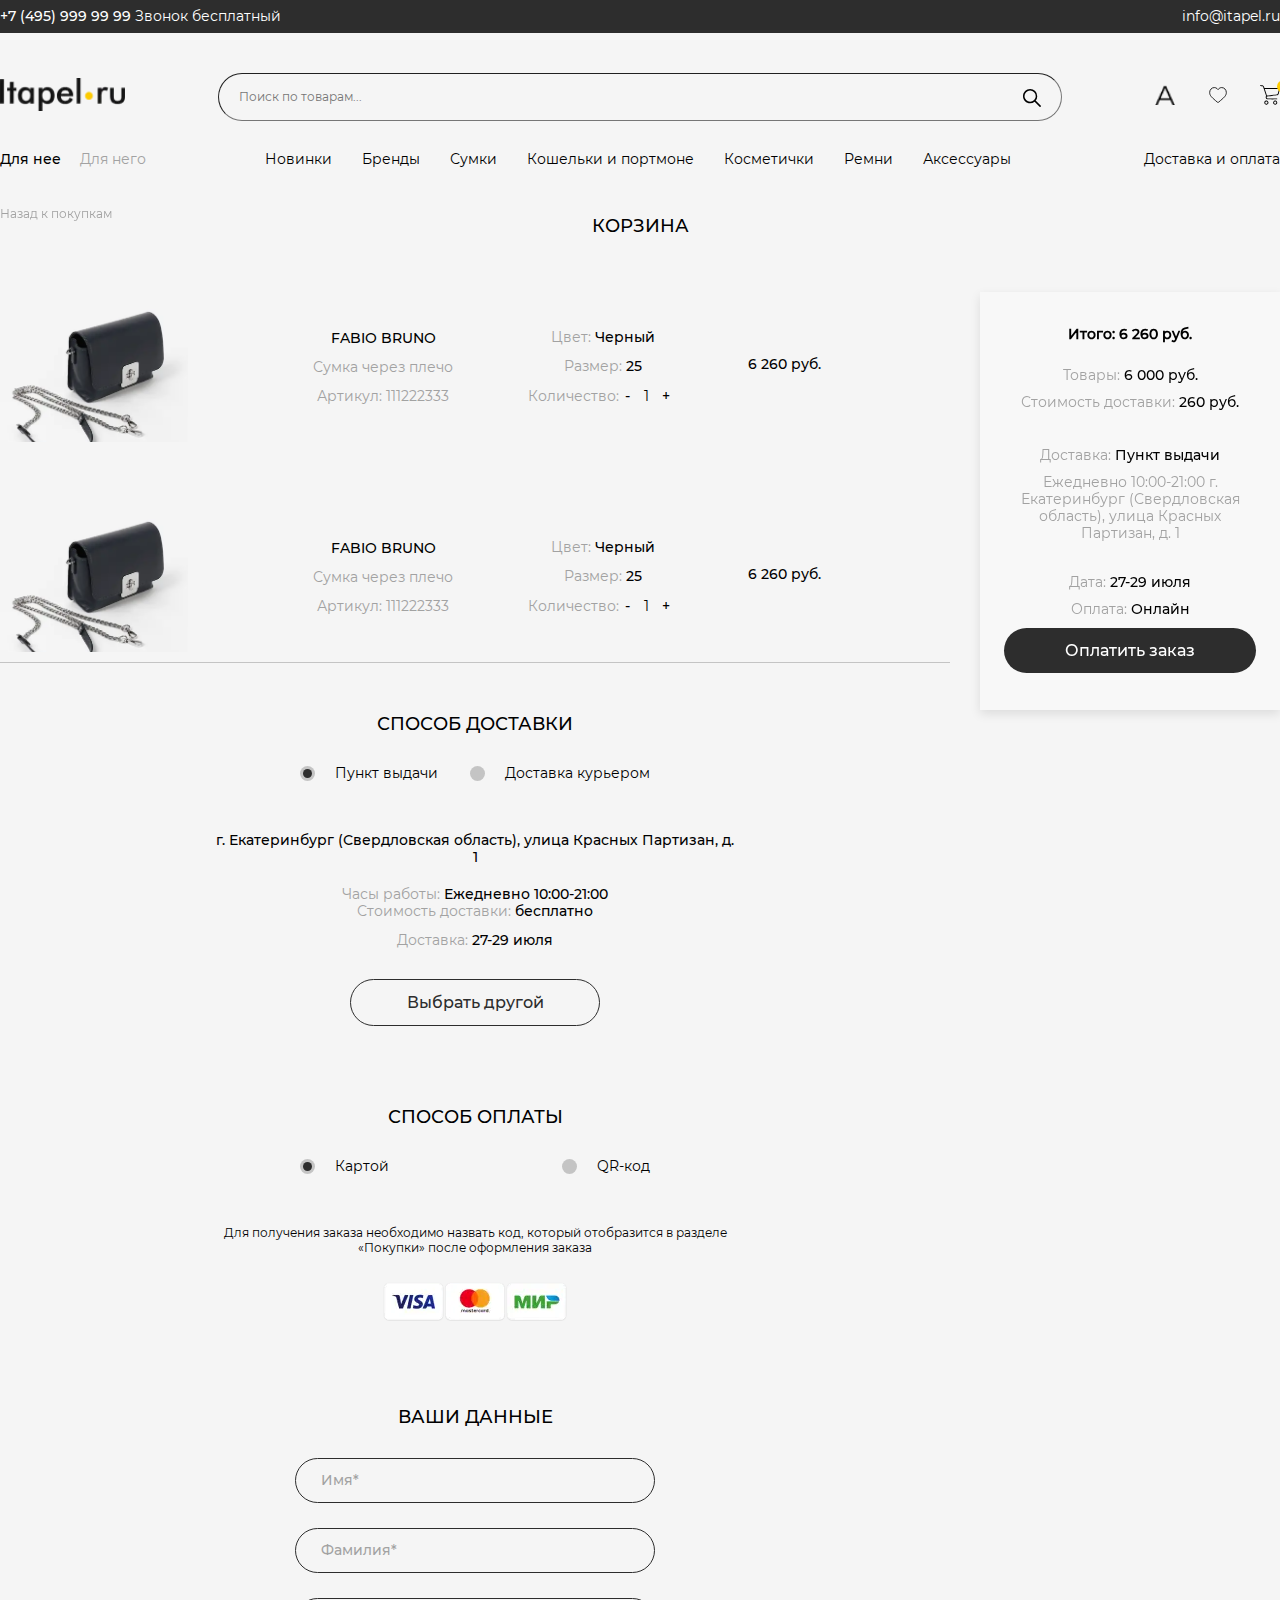
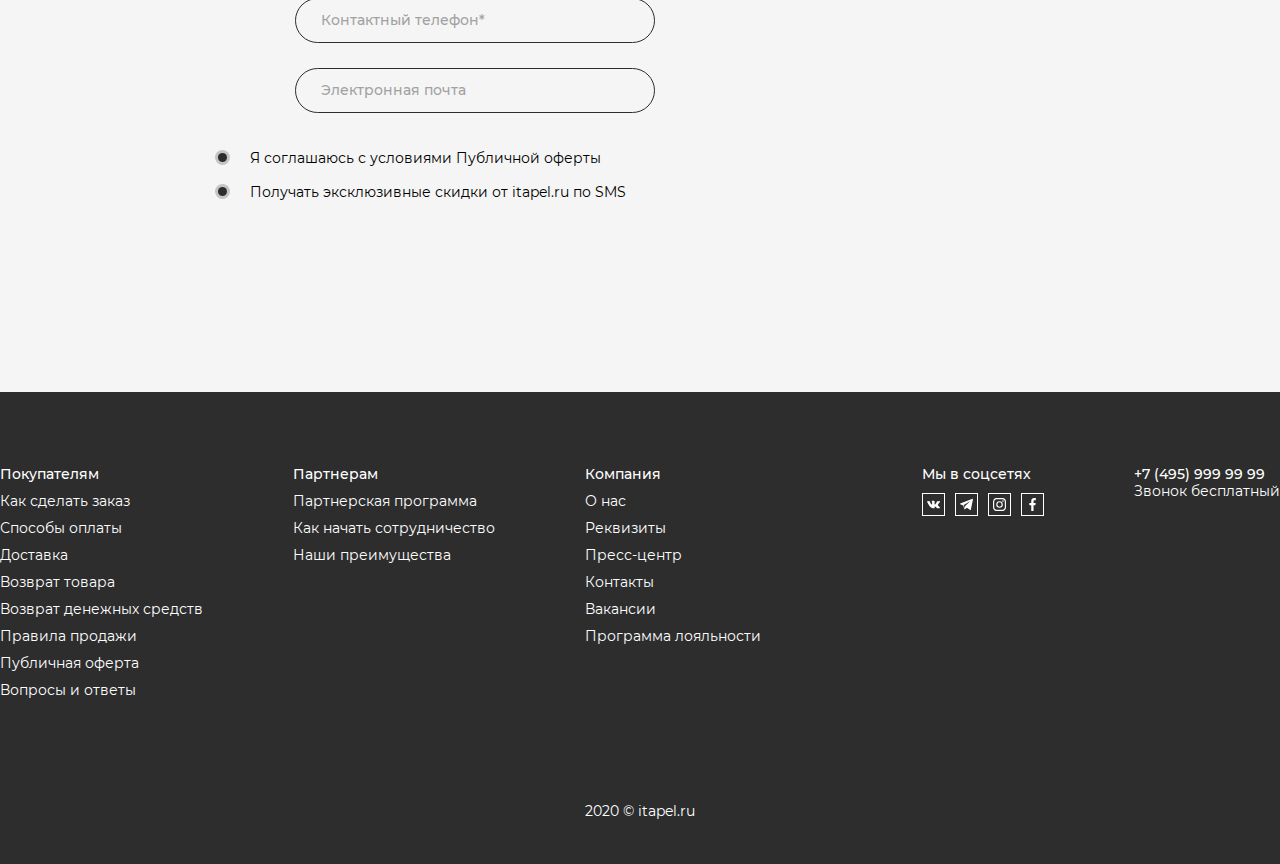
==== basket.html @ 83b8f24d "Updates" ====
<!DOCTYPE html><html lang="ru"><head>  <meta charset="UTF-8">  <meta name="viewport" content="width=device-width,initial-scale=1,viewport-fit=cover">  <title>Корзина -  Itapel</title>  <link rel="apple-touch-icon" sizes="57x57" href="img/favicons/apple-touch-icon-57x57.png" data-mce-href="/apple-touch-icon-57x57.png"><link rel="apple-touch-icon" sizes="60x60" href="img/favicons/apple-touch-icon-60x60.png" data-mce-href="/apple-touch-icon-60x60.png"><link rel="apple-touch-icon" sizes="72x72" href="img/favicons/apple-touch-icon-72x72.png" data-mce-href="/apple-touch-icon-72x72.png"><link rel="apple-touch-icon" sizes="76x76" href="img/favicons/apple-touch-icon-76x76.png" data-mce-href="/apple-touch-icon-76x76.png"><link rel="apple-touch-icon" sizes="114x114" href="img/favicons/apple-touch-icon-114x114.png" data-mce-href="/apple-touch-icon-114x114.png"><link rel="apple-touch-icon" sizes="120x120" href="img/favicons/apple-touch-icon-120x120.png" data-mce-href="/apple-touch-icon-120x120.png"><link rel="apple-touch-icon" sizes="144x144" href="img/favicons/apple-touch-icon-144x144.png" data-mce-href="/apple-touch-icon-144x144.png"><link rel="apple-touch-icon" sizes="152x152" href="img/favicons/apple-touch-icon-152x152.png" data-mce-href="/apple-touch-icon-152x152.png"><link rel="apple-touch-icon" sizes="180x180" href="img/favicons/apple-touch-icon-180x180.png" data-mce-href="/apple-touch-icon-180x180.png"><link rel="icon" type="image/png" href="img/favicons/favicon-32x32.png" sizes="32x32" data-mce-href="/favicon-32x32.png"><link rel="icon" type="image/png" href="img/favicons/android-chrome-192x192.png" sizes="192x192" data-mce-href="/android-chrome-192x192.png"><link rel="icon" type="image/png" href="img/favicons/favicon-96x96.png" sizes="96x96" data-mce-href="/favicon-96x96.png"><link rel="icon" type="image/png" href="img/favicons/favicon-16x16.png" sizes="16x16" data-mce-href="/favicon-16x16.png"><meta name="msapplication-TileColor" content="#da532c"><meta name="msapplication-TileImage" content="img/favicons//mstile-144x144.png"><meta name="theme-color" content="#ffffff">  <script src="js/vendor.js" defer></script>  <script src="js/general.js" defer></script>  <link rel="stylesheet" href="css/main.css"></head><body class="page">  <header class="header fixed-search">  <div class="header__top-row">    <a href="tel:+7 495 615-86-55" class="header__phone"><span>+7 (495) 999 99 99</span> Звонок бесплатный</a>    <a href="" class="header__mail">info@itapel.ru</a>  </div>  <section class="header__main">    <div class="header__sections">      <a class="header__link" href="index.html">        <picture><source srcset="img/itapel__logo.webp" type="image/webp"><img src="img/itapel__logo.png" alt="" class="header__logo"></picture>      </a>      <div class="header__search-wrap">        <a href="#" class="header__hamb" data-turbolinks="false">          <svg width="17" height="12">          <use xlink:href="img/sprites/sprite.svg#hamb"></use>          </svg>        </a>        <form action="" class="header__form">          <input class="fixed-search-input header__search-input" type="search" name="search" placeholder="Поиск по товарам...">          <button type="submit" class="header__search-button"><span>Отправить</span>            <svg width="13" height="13">              <use xlink:href="img/sprites/sprite.svg#icon__search"></use>            </svg>          </button>        </form>      </div >      <section class="user">  <ul class="user__list user__list--logged list-style">    <li class="user__point user__point--enter">      <a href="#" class="user__link user__link--enter get-popup" data-popup="enter" data-turbolinks="false"><span>Вход</span>        <svg width="14" height="14">          <use xlink:href="img/sprites/sprite.svg#icon__logged"></use>        </svg>      </a>      <ul class="user__info list-style">        <li>          <a href="">Личные данные</a>        </li>        <li>          <a href="">Мои заказы</a>        </li>        <li>          <a href="">Мои скидки</a>        </li>        <li>          <a href="">Уведомления</a>          <button class="user__notification" type="button" style="pointer-events: none;"></button>        </li>        <li>          <form action="" class="user__exit">            <a href="" class="user__exit-link">Выйти</a>          </form>        </li>      </ul>    </li>    <li class="user__point">      <a href="#" class="user__link user__link--fav" data-turbolinks="false"><span>Избранное</span>        <svg width="16" height="16">          <use xlink:href="img/sprites/sprite.svg#icon__heart"></use>        </svg>    </a>    </li>    <li class="user__point user__point--basket">      <button class="user__basket-notification" type="button" style="pointer-events: none;"><span>3</span></button>      <a href="" class="user__link user__link--basket"><span>Корзина</span>        <svg width="14" height="14">          <use xlink:href="img/sprites/sprite.svg#icon__basket"></use>        </svg>      </a>      <div class="user__basket">        <ul class="user__basket-menu">          <li class="user__basket-item">            <div class="user__basket-img" style="background: no-repeat center url('img/basket__preview-img.png');"></div>            <ul>              <li class="user__product-brand">Fabio bruno</li>              <li class="user__product-title">Сумка через плечо</li>              <li class="user__product-price">6 260 руб.</li>            </ul>          </li>          <li class="user__basket-item">            <div class="user__basket-img" style="background: no-repeat center url('img/basket__preview-img.png');"></div>            <ul>              <li class="user__product-brand">Fabio bruno</li>              <li class="user__product-title">Сумка через плечо</li>              <li class="user__product-price">6 260 руб.</li>            </ul>          </li>          <li class="user__basket-item">            <div class="user__basket-img" style="background: no-repeat center url('img/basket__preview-img.png');"></div>            <ul>              <li class="user__product-brand">Fabio bruno</li>              <li class="user__product-title">Сумка через плечо</li>              <li class="user__product-price">6 260 руб.</li>            </ul>          </li>        </ul>        <p class="user__basket-price"><span>Итого: </span>6 260 руб.</p>        <a class="button" href="">Перейти в корзину</a>      </div>    </li>  </ul></section>    </div>    <div class="header__sections header__sections--menu">      <nav class="navigation">    <div class="navigation__gender">        <label><input type="radio" name="gender" checked><span>Для нее</span></label>        <label><input type="radio" name="gender"><span>Для него</span></label>    </div>    <div class="menu-main">    <ul class="menu-main__list list-style">        <li class="menu-main__item" data-dropdown>            <a class="menu-main__link" href="" data-dropdown-trigger>Новинки</a>            <div class="dropdown__list hidden submenu" data-dropdown-list>  <div class="submenu__wrapper">    <ul class="submenu__list list-style">        <li class="submenu__column" data-dropdown data-dropdown-trigger>            <p class="submenu__column-title">Категории</p>            <ul class="submenu__inner-list list-style dropdown__list hidden" data-dropdown-list>                <li>                    <a class="submenu__link" href="">Новинки</a>                    <div class="submenu__recommend">                      <picture><source srcset="img/fabio_bruno.webp" type="image/webp"><img class="submenu__img" src="img/fabio_bruno.png" alt="" width="437" height="305"></picture>                      <p class="submenu__reccomend-text">Рекомендуем</p>                      <p class="submenu__reccomend-title">Сумка через плечо Fabio Bruno</p>                    </div>                </li>                <li>                    <a class="submenu__link" href="">Эксклюзивы</a>                    <div class="submenu__recommend">                      <picture><source srcset="img/fabio_bruno.webp" type="image/webp"><img class="submenu__img" src="img/fabio_bruno.png" alt="" width="437" height="305"></picture>                      <p class="submenu__reccomend-text">Рекомендуем</p>                      <p class="submenu__reccomend-title">Сумка через плечо Fabio Bruno1</p>                    </div>                </li>                <li>                    <a class="submenu__link" href="">Деловые сумки</a>                    <div class="submenu__recommend">                      <picture><source srcset="img/fabio_bruno.webp" type="image/webp"><img class="submenu__img" src="img/fabio_bruno.png" alt="" width="437" height="305"></picture>                      <p class="submenu__reccomend-text">Рекомендуем</p>                      <p class="submenu__reccomend-title">Сумка через плечо Fabio Bruno2</p>                    </div>                </li>                <li>                    <a class="submenu__link" href="">Дизайнерские сумки</a>                    <div class="submenu__recommend">                      <picture><source srcset="img/fabio_bruno.webp" type="image/webp"><img class="submenu__img" src="img/fabio_bruno.png" alt="" width="437" height="305"></picture>                      <p class="submenu__reccomend-text">Рекомендуем</p>                      <p class="submenu__reccomend-title">Сумка через плечо Fabio Bruno3</p>                    </div>                </li>                <li>                    <a class="submenu__link" href="">Дорожные сумки</a>                    <div class="submenu__recommend">                      <picture><source srcset="img/fabio_bruno.webp" type="image/webp"><img class="submenu__img" src="img/fabio_bruno.png" alt="" width="437" height="305"></picture>                      <p class="submenu__reccomend-text">Рекомендуем</p>                      <p class="submenu__reccomend-title">Сумка через плечо Fabio Bruno4</p>                    </div>                </li>                <li>                    <a class="submenu__link" href="">Классичекие сумки</a>                    <div class="submenu__recommend">                      <picture><source srcset="img/fabio_bruno.webp" type="image/webp"><img class="submenu__img" src="img/fabio_bruno.png" alt="" width="437" height="305"></picture>                      <p class="submenu__reccomend-text">Рекомендуем</p>                      <p class="submenu__reccomend-title">Сумка через плечо Fabio Bruno</p>                    </div>                </li>                <li>                    <a class="submenu__link" href="">Клатчи</a>                    <div class="submenu__recommend">                      <picture><source srcset="img/fabio_bruno.webp" type="image/webp"><img class="submenu__img" src="img/fabio_bruno.png" alt="" width="437" height="305"></picture>                      <p class="submenu__reccomend-text">Рекомендуем</p>                      <p class="submenu__reccomend-title">Сумка через плечо Fabio Bruno5</p>                    </div>                </li>                <li>                    <a class="submenu__link" href="">Рюкзаки</a>                    <div class="submenu__recommend">                      <picture><source srcset="img/fabio_bruno.webp" type="image/webp"><img class="submenu__img" src="img/fabio_bruno.png" alt="" width="437" height="305"></picture>                      <p class="submenu__reccomend-text">Рекомендуем</p>                      <p class="submenu__reccomend-title">Сумка через плечо Fabio Bruno</p>                    </div>                </li>                <li>                    <a class="submenu__link" href="">Сумки на пояс</a>                    <div class="submenu__recommend">                      <picture><source srcset="img/fabio_bruno.webp" type="image/webp"><img class="submenu__img" src="img/fabio_bruno.png" alt="" width="437" height="305"></picture>                      <p class="submenu__reccomend-text">Рекомендуем</p>                      <p class="submenu__reccomend-title">Сумка через плечо Fabio Bruno7</p>                    </div>                </li>                <li>                    <a class="submenu__link" href="">Сумки с принтом</a>                    <div class="submenu__recommend">                      <picture><source srcset="img/fabio_bruno.webp" type="image/webp"><img class="submenu__img" src="img/fabio_bruno.png" alt="" width="437" height="305"></picture>                      <p class="submenu__reccomend-text">Рекомендуем</p>                      <p class="submenu__reccomend-title">Сумка через плечо Fabio Bruno</p>                    </div>                </li>                <li>                    <a class="submenu__link" href="">Сумки через плечо</a>                    <div class="submenu__recommend">                      <picture><source srcset="img/fabio_bruno.webp" type="image/webp"><img class="submenu__img" src="img/fabio_bruno.png" alt="" width="437" height="305"></picture>                      <p class="submenu__reccomend-text">Рекомендуем</p>                      <p class="submenu__reccomend-title">Сумка через плечо Fabio Bruno</p>                    </div>                </li>                <li>                    <a class="submenu__link" href="">Экосумки</a>                    <div class="submenu__recommend">                      <picture><source srcset="img/fabio_bruno.webp" type="image/webp"><img class="submenu__img" src="img/fabio_bruno.png" alt="" width="437" height="305"></picture>                      <p class="submenu__reccomend-text">Рекомендуем</p>                      <p class="submenu__reccomend-title">Сумка через плечо Fabio Bruno</p>                    </div>                </li>            </ul>        </li>        <li class="submenu__column" data-dropdown data-dropdown-trigger>            <p class="submenu__column-title">Топ-бренды</p>            <ul class="submenu__inner-list list-style dropdown__list hidden" data-dropdown-list>                <li>                    <a class="submenu__link" href="">La Martina</a>                    <div class="submenu__recommend">                      <picture><source srcset="img/fabio_bruno.webp" type="image/webp"><img class="submenu__img" src="img/fabio_bruno.png" alt="" width="437" height="305"></picture>                      <p class="submenu__reccomend-text">Рекомендуем</p>                      <p class="submenu__reccomend-title">Сумка через плечо Fabio Bruno</p>                    </div>                </li>                <li>                    <a class="submenu__link" href="">Cromia</a>                    <div class="submenu__recommend">                      <picture><source srcset="img/fabio_bruno.webp" type="image/webp"><img class="submenu__img" src="img/fabio_bruno.png" alt="" width="437" height="305"></picture>                      <p class="submenu__reccomend-text">Рекомендуем</p>                      <p class="submenu__reccomend-title">Сумка через плечо Fabio Bruno</p>                    </div>                </li>                <li>                    <a class="submenu__link" href="">Ermanno Ermanno Scervino</a>                    <div class="submenu__recommend">                      <picture><source srcset="img/fabio_bruno.webp" type="image/webp"><img class="submenu__img" src="img/fabio_bruno.png" alt="" width="437" height="305"></picture>                      <p class="submenu__reccomend-text">Рекомендуем</p>                      <p class="submenu__reccomend-title">Сумка через плечо Fabio Bruno</p>                    </div>                </li>                <li>                    <a class="submenu__link" href="">Coccinnelle</a>                    <div class="submenu__recommend">                      <picture><source srcset="img/fabio_bruno.webp" type="image/webp"><img class="submenu__img" src="img/fabio_bruno.png" alt="" width="437" height="305"></picture>                      <p class="submenu__reccomend-text">Рекомендуем</p>                      <p class="submenu__reccomend-title">Сумка через плечо Fabio Bruno</p>                    </div>                </li>                <li>                    <a class="submenu__link" href="">Furla</a>                    <div class="submenu__recommend">                      <picture><source srcset="img/fabio_bruno.webp" type="image/webp"><img class="submenu__img" src="img/fabio_bruno.png" alt="" width="437" height="305"></picture>                      <p class="submenu__reccomend-text">Рекомендуем</p>                      <p class="submenu__reccomend-title">Сумка через плечо Fabio Bruno</p>                    </div>                </li>                <li>                    <a class="submenu__link" href="">DKNY</a>                    <div class="submenu__recommend">                      <picture><source srcset="img/fabio_bruno.webp" type="image/webp"><img class="submenu__img" src="img/fabio_bruno.png" alt="" width="437" height="305"></picture>                      <p class="submenu__reccomend-text">Рекомендуем</p>                      <p class="submenu__reccomend-title">Сумка через плечо Fabio Bruno</p>                    </div>                </li>                <li>                    <a class="submenu__link" href="">Marc Jacobs</a>                    <div class="submenu__recommend">                      <picture><source srcset="img/fabio_bruno.webp" type="image/webp"><img class="submenu__img" src="img/fabio_bruno.png" alt="" width="437" height="305"></picture>                      <p class="submenu__reccomend-text">Рекомендуем</p>                      <p class="submenu__reccomend-title">Сумка через плечо Fabio Bruno</p>                    </div>                </li>                <li>                    <a class="submenu__link" href="">Patrizia Pepe</a>                    <div class="submenu__recommend">                      <picture><source srcset="img/fabio_bruno.webp" type="image/webp"><img class="submenu__img" src="img/fabio_bruno.png" alt="" width="437" height="305"></picture>                      <p class="submenu__reccomend-text">Рекомендуем</p>                      <p class="submenu__reccomend-title">Сумка через плечо Fabio Bruno</p>                    </div>                </li>                <li>                    <a class="submenu__link" href="">Kellen</a>                    <div class="submenu__recommend">                      <picture><source srcset="img/fabio_bruno.webp" type="image/webp"><img class="submenu__img" src="img/fabio_bruno.png" alt="" width="437" height="305"></picture>                      <p class="submenu__reccomend-text">Рекомендуем</p>                      <p class="submenu__reccomend-title">Сумка через плечо Fabio Bruno</p>                    </div>                </li>                <li>                    <a class="submenu__link" href="">Alessandro Beato</a>                    <div class="submenu__recommend">                      <picture><source srcset="img/fabio_bruno.webp" type="image/webp"><img class="submenu__img" src="img/fabio_bruno.png" alt="" width="437" height="305"></picture>                      <p class="submenu__reccomend-text">Рекомендуем</p>                      <p class="submenu__reccomend-title">Сумка через плечо Fabio Bruno</p>                    </div>                </li>            </ul>        </li>        <li class="submenu__column" data-dropdown data-dropdown-trigger>          <p class="submenu__column-title">Популярные товары</p>          <ul class="submenu__inner-list submenu__inner-list--popular list-style dropdown__list hidden" data-dropdown-list>              <li>                  <a class="submenu__link" href="">Сумка через плечо Fabio Bruno</a>                  <div class="submenu__recommend">                      <picture><source srcset="img/fabio_bruno.webp" type="image/webp"><img class="submenu__img" src="img/fabio_bruno.png" alt="" width="437" height="305"></picture>                      <p class="submenu__reccomend-text">Рекомендуем</p>                      <p class="submenu__reccomend-title">Сумка через плечо Fabio Bruno</p>                    </div>              </li>              <li>                  <a class="submenu__link" href="">Клатч Folle</a>                  <div class="submenu__recommend">                      <picture><source srcset="img/fabio_bruno.webp" type="image/webp"><img class="submenu__img" src="img/fabio_bruno.png" alt="" width="437" height="305"></picture>                      <p class="submenu__reccomend-text">Рекомендуем</p>                      <p class="submenu__reccomend-title">Сумка через плечо Fabio Bruno</p>                    </div>              </li>              <li>                  <a class="submenu__link" href="">Сумка через плечо La Martina</a>                  <div class="submenu__recommend">                      <picture><source srcset="img/fabio_bruno.webp" type="image/webp"><img class="submenu__img" src="img/fabio_bruno.png" alt="" width="437" height="305"></picture>                      <p class="submenu__reccomend-text">Рекомендуем</p>                      <p class="submenu__reccomend-title">Сумка через плечо Fabio Bruno</p>                    </div>              </li>              <li>                  <a class="submenu__link" href="">Рюкзак David Jones</a>                  <div class="submenu__recommend">                      <picture><source srcset="img/fabio_bruno.webp" type="image/webp"><img class="submenu__img" src="img/fabio_bruno.png" alt="" width="437" height="305"></picture>                      <p class="submenu__reccomend-text">Рекомендуем</p>                      <p class="submenu__reccomend-title">Сумка через плечо Fabio Bruno</p>                    </div>              </li>              <li>                  <a class="submenu__link" href="">Сумка через плечо Tony Bellucci</a>                  <div class="submenu__recommend">                      <picture><source srcset="img/fabio_bruno.webp" type="image/webp"><img class="submenu__img" src="img/fabio_bruno.png" alt="" width="437" height="305"></picture>                      <p class="submenu__reccomend-text">Рекомендуем</p>                      <p class="submenu__reccomend-title">Сумка через плечо Fabio Bruno</p>                    </div>              </li>          </ul>      </li>    </ul>    <div class="submenu__image"></div>  </div></div>            <div class="submenu__overlay"></div>        </li>        <li class="menu-main__item" data-dropdown>            <a class="menu-main__link" href="" data-dropdown-trigger>Бренды</a>            <div class="dropdown__list hidden submenu" data-dropdown-list>  <div class="submenu__wrapper">    <ul class="submenu__list list-style">        <li class="submenu__column" data-dropdown data-dropdown-trigger>            <p class="submenu__column-title">Категории</p>            <ul class="submenu__inner-list list-style dropdown__list hidden" data-dropdown-list>                <li>                    <a class="submenu__link" href="">Новинки</a>                    <div class="submenu__recommend">                      <picture><source srcset="img/fabio_bruno.webp" type="image/webp"><img class="submenu__img" src="img/fabio_bruno.png" alt="" width="437" height="305"></picture>                      <p class="submenu__reccomend-text">Рекомендуем</p>                      <p class="submenu__reccomend-title">Сумка через плечо Fabio Bruno</p>                    </div>                </li>                <li>                    <a class="submenu__link" href="">Эксклюзивы</a>                    <div class="submenu__recommend">                      <picture><source srcset="img/fabio_bruno.webp" type="image/webp"><img class="submenu__img" src="img/fabio_bruno.png" alt="" width="437" height="305"></picture>                      <p class="submenu__reccomend-text">Рекомендуем</p>                      <p class="submenu__reccomend-title">Сумка через плечо Fabio Bruno1</p>                    </div>                </li>                <li>                    <a class="submenu__link" href="">Деловые сумки</a>                    <div class="submenu__recommend">                      <picture><source srcset="img/fabio_bruno.webp" type="image/webp"><img class="submenu__img" src="img/fabio_bruno.png" alt="" width="437" height="305"></picture>                      <p class="submenu__reccomend-text">Рекомендуем</p>                      <p class="submenu__reccomend-title">Сумка через плечо Fabio Bruno2</p>                    </div>                </li>                <li>                    <a class="submenu__link" href="">Дизайнерские сумки</a>                    <div class="submenu__recommend">                      <picture><source srcset="img/fabio_bruno.webp" type="image/webp"><img class="submenu__img" src="img/fabio_bruno.png" alt="" width="437" height="305"></picture>                      <p class="submenu__reccomend-text">Рекомендуем</p>                      <p class="submenu__reccomend-title">Сумка через плечо Fabio Bruno3</p>                    </div>                </li>                <li>                    <a class="submenu__link" href="">Дорожные сумки</a>                    <div class="submenu__recommend">                      <picture><source srcset="img/fabio_bruno.webp" type="image/webp"><img class="submenu__img" src="img/fabio_bruno.png" alt="" width="437" height="305"></picture>                      <p class="submenu__reccomend-text">Рекомендуем</p>                      <p class="submenu__reccomend-title">Сумка через плечо Fabio Bruno4</p>                    </div>                </li>                <li>                    <a class="submenu__link" href="">Классичекие сумки</a>                    <div class="submenu__recommend">                      <picture><source srcset="img/fabio_bruno.webp" type="image/webp"><img class="submenu__img" src="img/fabio_bruno.png" alt="" width="437" height="305"></picture>                      <p class="submenu__reccomend-text">Рекомендуем</p>                      <p class="submenu__reccomend-title">Сумка через плечо Fabio Bruno</p>                    </div>                </li>                <li>                    <a class="submenu__link" href="">Клатчи</a>                    <div class="submenu__recommend">                      <picture><source srcset="img/fabio_bruno.webp" type="image/webp"><img class="submenu__img" src="img/fabio_bruno.png" alt="" width="437" height="305"></picture>                      <p class="submenu__reccomend-text">Рекомендуем</p>                      <p class="submenu__reccomend-title">Сумка через плечо Fabio Bruno5</p>                    </div>                </li>                <li>                    <a class="submenu__link" href="">Рюкзаки</a>                    <div class="submenu__recommend">                      <picture><source srcset="img/fabio_bruno.webp" type="image/webp"><img class="submenu__img" src="img/fabio_bruno.png" alt="" width="437" height="305"></picture>                      <p class="submenu__reccomend-text">Рекомендуем</p>                      <p class="submenu__reccomend-title">Сумка через плечо Fabio Bruno</p>                    </div>                </li>                <li>                    <a class="submenu__link" href="">Сумки на пояс</a>                    <div class="submenu__recommend">                      <picture><source srcset="img/fabio_bruno.webp" type="image/webp"><img class="submenu__img" src="img/fabio_bruno.png" alt="" width="437" height="305"></picture>                      <p class="submenu__reccomend-text">Рекомендуем</p>                      <p class="submenu__reccomend-title">Сумка через плечо Fabio Bruno7</p>                    </div>                </li>                <li>                    <a class="submenu__link" href="">Сумки с принтом</a>                    <div class="submenu__recommend">                      <picture><source srcset="img/fabio_bruno.webp" type="image/webp"><img class="submenu__img" src="img/fabio_bruno.png" alt="" width="437" height="305"></picture>                      <p class="submenu__reccomend-text">Рекомендуем</p>                      <p class="submenu__reccomend-title">Сумка через плечо Fabio Bruno</p>                    </div>                </li>                <li>                    <a class="submenu__link" href="">Сумки через плечо</a>                    <div class="submenu__recommend">                      <picture><source srcset="img/fabio_bruno.webp" type="image/webp"><img class="submenu__img" src="img/fabio_bruno.png" alt="" width="437" height="305"></picture>                      <p class="submenu__reccomend-text">Рекомендуем</p>                      <p class="submenu__reccomend-title">Сумка через плечо Fabio Bruno</p>                    </div>                </li>                <li>                    <a class="submenu__link" href="">Экосумки</a>                    <div class="submenu__recommend">                      <picture><source srcset="img/fabio_bruno.webp" type="image/webp"><img class="submenu__img" src="img/fabio_bruno.png" alt="" width="437" height="305"></picture>                      <p class="submenu__reccomend-text">Рекомендуем</p>                      <p class="submenu__reccomend-title">Сумка через плечо Fabio Bruno</p>                    </div>                </li>            </ul>        </li>        <li class="submenu__column" data-dropdown data-dropdown-trigger>            <p class="submenu__column-title">Топ-бренды</p>            <ul class="submenu__inner-list list-style dropdown__list hidden" data-dropdown-list>                <li>                    <a class="submenu__link" href="">La Martina</a>                    <div class="submenu__recommend">                      <picture><source srcset="img/fabio_bruno.webp" type="image/webp"><img class="submenu__img" src="img/fabio_bruno.png" alt="" width="437" height="305"></picture>                      <p class="submenu__reccomend-text">Рекомендуем</p>                      <p class="submenu__reccomend-title">Сумка через плечо Fabio Bruno</p>                    </div>                </li>                <li>                    <a class="submenu__link" href="">Cromia</a>                    <div class="submenu__recommend">                      <picture><source srcset="img/fabio_bruno.webp" type="image/webp"><img class="submenu__img" src="img/fabio_bruno.png" alt="" width="437" height="305"></picture>                      <p class="submenu__reccomend-text">Рекомендуем</p>                      <p class="submenu__reccomend-title">Сумка через плечо Fabio Bruno</p>                    </div>                </li>                <li>                    <a class="submenu__link" href="">Ermanno Ermanno Scervino</a>                    <div class="submenu__recommend">                      <picture><source srcset="img/fabio_bruno.webp" type="image/webp"><img class="submenu__img" src="img/fabio_bruno.png" alt="" width="437" height="305"></picture>                      <p class="submenu__reccomend-text">Рекомендуем</p>                      <p class="submenu__reccomend-title">Сумка через плечо Fabio Bruno</p>                    </div>                </li>                <li>                    <a class="submenu__link" href="">Coccinnelle</a>                    <div class="submenu__recommend">                      <picture><source srcset="img/fabio_bruno.webp" type="image/webp"><img class="submenu__img" src="img/fabio_bruno.png" alt="" width="437" height="305"></picture>                      <p class="submenu__reccomend-text">Рекомендуем</p>                      <p class="submenu__reccomend-title">Сумка через плечо Fabio Bruno</p>                    </div>                </li>                <li>                    <a class="submenu__link" href="">Furla</a>                    <div class="submenu__recommend">                      <picture><source srcset="img/fabio_bruno.webp" type="image/webp"><img class="submenu__img" src="img/fabio_bruno.png" alt="" width="437" height="305"></picture>                      <p class="submenu__reccomend-text">Рекомендуем</p>                      <p class="submenu__reccomend-title">Сумка через плечо Fabio Bruno</p>                    </div>                </li>                <li>                    <a class="submenu__link" href="">DKNY</a>                    <div class="submenu__recommend">                      <picture><source srcset="img/fabio_bruno.webp" type="image/webp"><img class="submenu__img" src="img/fabio_bruno.png" alt="" width="437" height="305"></picture>                      <p class="submenu__reccomend-text">Рекомендуем</p>                      <p class="submenu__reccomend-title">Сумка через плечо Fabio Bruno</p>                    </div>                </li>                <li>                    <a class="submenu__link" href="">Marc Jacobs</a>                    <div class="submenu__recommend">                      <picture><source srcset="img/fabio_bruno.webp" type="image/webp"><img class="submenu__img" src="img/fabio_bruno.png" alt="" width="437" height="305"></picture>                      <p class="submenu__reccomend-text">Рекомендуем</p>                      <p class="submenu__reccomend-title">Сумка через плечо Fabio Bruno</p>                    </div>                </li>                <li>                    <a class="submenu__link" href="">Patrizia Pepe</a>                    <div class="submenu__recommend">                      <picture><source srcset="img/fabio_bruno.webp" type="image/webp"><img class="submenu__img" src="img/fabio_bruno.png" alt="" width="437" height="305"></picture>                      <p class="submenu__reccomend-text">Рекомендуем</p>                      <p class="submenu__reccomend-title">Сумка через плечо Fabio Bruno</p>                    </div>                </li>                <li>                    <a class="submenu__link" href="">Kellen</a>                    <div class="submenu__recommend">                      <picture><source srcset="img/fabio_bruno.webp" type="image/webp"><img class="submenu__img" src="img/fabio_bruno.png" alt="" width="437" height="305"></picture>                      <p class="submenu__reccomend-text">Рекомендуем</p>                      <p class="submenu__reccomend-title">Сумка через плечо Fabio Bruno</p>                    </div>                </li>                <li>                    <a class="submenu__link" href="">Alessandro Beato</a>                    <div class="submenu__recommend">                      <picture><source srcset="img/fabio_bruno.webp" type="image/webp"><img class="submenu__img" src="img/fabio_bruno.png" alt="" width="437" height="305"></picture>                      <p class="submenu__reccomend-text">Рекомендуем</p>                      <p class="submenu__reccomend-title">Сумка через плечо Fabio Bruno</p>                    </div>                </li>            </ul>        </li>        <li class="submenu__column" data-dropdown data-dropdown-trigger>          <p class="submenu__column-title">Популярные товары</p>          <ul class="submenu__inner-list submenu__inner-list--popular list-style dropdown__list hidden" data-dropdown-list>              <li>                  <a class="submenu__link" href="">Сумка через плечо Fabio Bruno</a>                  <div class="submenu__recommend">                      <picture><source srcset="img/fabio_bruno.webp" type="image/webp"><img class="submenu__img" src="img/fabio_bruno.png" alt="" width="437" height="305"></picture>                      <p class="submenu__reccomend-text">Рекомендуем</p>                      <p class="submenu__reccomend-title">Сумка через плечо Fabio Bruno</p>                    </div>              </li>              <li>                  <a class="submenu__link" href="">Клатч Folle</a>                  <div class="submenu__recommend">                      <picture><source srcset="img/fabio_bruno.webp" type="image/webp"><img class="submenu__img" src="img/fabio_bruno.png" alt="" width="437" height="305"></picture>                      <p class="submenu__reccomend-text">Рекомендуем</p>                      <p class="submenu__reccomend-title">Сумка через плечо Fabio Bruno</p>                    </div>              </li>              <li>                  <a class="submenu__link" href="">Сумка через плечо La Martina</a>                  <div class="submenu__recommend">                      <picture><source srcset="img/fabio_bruno.webp" type="image/webp"><img class="submenu__img" src="img/fabio_bruno.png" alt="" width="437" height="305"></picture>                      <p class="submenu__reccomend-text">Рекомендуем</p>                      <p class="submenu__reccomend-title">Сумка через плечо Fabio Bruno</p>                    </div>              </li>              <li>                  <a class="submenu__link" href="">Рюкзак David Jones</a>                  <div class="submenu__recommend">                      <picture><source srcset="img/fabio_bruno.webp" type="image/webp"><img class="submenu__img" src="img/fabio_bruno.png" alt="" width="437" height="305"></picture>                      <p class="submenu__reccomend-text">Рекомендуем</p>                      <p class="submenu__reccomend-title">Сумка через плечо Fabio Bruno</p>                    </div>              </li>              <li>                  <a class="submenu__link" href="">Сумка через плечо Tony Bellucci</a>                  <div class="submenu__recommend">                      <picture><source srcset="img/fabio_bruno.webp" type="image/webp"><img class="submenu__img" src="img/fabio_bruno.png" alt="" width="437" height="305"></picture>                      <p class="submenu__reccomend-text">Рекомендуем</p>                      <p class="submenu__reccomend-title">Сумка через плечо Fabio Bruno</p>                    </div>              </li>          </ul>      </li>    </ul>    <div class="submenu__image"></div>  </div></div>            <div class="submenu__overlay"></div>        </li>        <li class="menu-main__item" data-dropdown>            <a class="menu-main__link" href="" data-dropdown-trigger>Сумки</a>            <div class="dropdown__list hidden submenu" data-dropdown-list>  <div class="submenu__wrapper">    <ul class="submenu__list list-style">        <li class="submenu__column" data-dropdown data-dropdown-trigger>            <p class="submenu__column-title">Категории</p>            <ul class="submenu__inner-list list-style dropdown__list hidden" data-dropdown-list>                <li>                    <a class="submenu__link" href="">Новинки</a>                    <div class="submenu__recommend">                      <picture><source srcset="img/fabio_bruno.webp" type="image/webp"><img class="submenu__img" src="img/fabio_bruno.png" alt="" width="437" height="305"></picture>                      <p class="submenu__reccomend-text">Рекомендуем</p>                      <p class="submenu__reccomend-title">Сумка через плечо Fabio Bruno</p>                    </div>                </li>                <li>                    <a class="submenu__link" href="">Эксклюзивы</a>                    <div class="submenu__recommend">                      <picture><source srcset="img/fabio_bruno.webp" type="image/webp"><img class="submenu__img" src="img/fabio_bruno.png" alt="" width="437" height="305"></picture>                      <p class="submenu__reccomend-text">Рекомендуем</p>                      <p class="submenu__reccomend-title">Сумка через плечо Fabio Bruno1</p>                    </div>                </li>                <li>                    <a class="submenu__link" href="">Деловые сумки</a>                    <div class="submenu__recommend">                      <picture><source srcset="img/fabio_bruno.webp" type="image/webp"><img class="submenu__img" src="img/fabio_bruno.png" alt="" width="437" height="305"></picture>                      <p class="submenu__reccomend-text">Рекомендуем</p>                      <p class="submenu__reccomend-title">Сумка через плечо Fabio Bruno2</p>                    </div>                </li>                <li>                    <a class="submenu__link" href="">Дизайнерские сумки</a>                    <div class="submenu__recommend">                      <picture><source srcset="img/fabio_bruno.webp" type="image/webp"><img class="submenu__img" src="img/fabio_bruno.png" alt="" width="437" height="305"></picture>                      <p class="submenu__reccomend-text">Рекомендуем</p>                      <p class="submenu__reccomend-title">Сумка через плечо Fabio Bruno3</p>                    </div>                </li>                <li>                    <a class="submenu__link" href="">Дорожные сумки</a>                    <div class="submenu__recommend">                      <picture><source srcset="img/fabio_bruno.webp" type="image/webp"><img class="submenu__img" src="img/fabio_bruno.png" alt="" width="437" height="305"></picture>                      <p class="submenu__reccomend-text">Рекомендуем</p>                      <p class="submenu__reccomend-title">Сумка через плечо Fabio Bruno4</p>                    </div>                </li>                <li>                    <a class="submenu__link" href="">Классичекие сумки</a>                    <div class="submenu__recommend">                      <picture><source srcset="img/fabio_bruno.webp" type="image/webp"><img class="submenu__img" src="img/fabio_bruno.png" alt="" width="437" height="305"></picture>                      <p class="submenu__reccomend-text">Рекомендуем</p>                      <p class="submenu__reccomend-title">Сумка через плечо Fabio Bruno</p>                    </div>                </li>                <li>                    <a class="submenu__link" href="">Клатчи</a>                    <div class="submenu__recommend">                      <picture><source srcset="img/fabio_bruno.webp" type="image/webp"><img class="submenu__img" src="img/fabio_bruno.png" alt="" width="437" height="305"></picture>                      <p class="submenu__reccomend-text">Рекомендуем</p>                      <p class="submenu__reccomend-title">Сумка через плечо Fabio Bruno5</p>                    </div>                </li>                <li>                    <a class="submenu__link" href="">Рюкзаки</a>                    <div class="submenu__recommend">                      <picture><source srcset="img/fabio_bruno.webp" type="image/webp"><img class="submenu__img" src="img/fabio_bruno.png" alt="" width="437" height="305"></picture>                      <p class="submenu__reccomend-text">Рекомендуем</p>                      <p class="submenu__reccomend-title">Сумка через плечо Fabio Bruno</p>                    </div>                </li>                <li>                    <a class="submenu__link" href="">Сумки на пояс</a>                    <div class="submenu__recommend">                      <picture><source srcset="img/fabio_bruno.webp" type="image/webp"><img class="submenu__img" src="img/fabio_bruno.png" alt="" width="437" height="305"></picture>                      <p class="submenu__reccomend-text">Рекомендуем</p>                      <p class="submenu__reccomend-title">Сумка через плечо Fabio Bruno7</p>                    </div>                </li>                <li>                    <a class="submenu__link" href="">Сумки с принтом</a>                    <div class="submenu__recommend">                      <picture><source srcset="img/fabio_bruno.webp" type="image/webp"><img class="submenu__img" src="img/fabio_bruno.png" alt="" width="437" height="305"></picture>                      <p class="submenu__reccomend-text">Рекомендуем</p>                      <p class="submenu__reccomend-title">Сумка через плечо Fabio Bruno</p>                    </div>                </li>                <li>                    <a class="submenu__link" href="">Сумки через плечо</a>                    <div class="submenu__recommend">                      <picture><source srcset="img/fabio_bruno.webp" type="image/webp"><img class="submenu__img" src="img/fabio_bruno.png" alt="" width="437" height="305"></picture>                      <p class="submenu__reccomend-text">Рекомендуем</p>                      <p class="submenu__reccomend-title">Сумка через плечо Fabio Bruno</p>                    </div>                </li>                <li>                    <a class="submenu__link" href="">Экосумки</a>                    <div class="submenu__recommend">                      <picture><source srcset="img/fabio_bruno.webp" type="image/webp"><img class="submenu__img" src="img/fabio_bruno.png" alt="" width="437" height="305"></picture>                      <p class="submenu__reccomend-text">Рекомендуем</p>                      <p class="submenu__reccomend-title">Сумка через плечо Fabio Bruno</p>                    </div>                </li>            </ul>        </li>        <li class="submenu__column" data-dropdown data-dropdown-trigger>            <p class="submenu__column-title">Топ-бренды</p>            <ul class="submenu__inner-list list-style dropdown__list hidden" data-dropdown-list>                <li>                    <a class="submenu__link" href="">La Martina</a>                    <div class="submenu__recommend">                      <picture><source srcset="img/fabio_bruno.webp" type="image/webp"><img class="submenu__img" src="img/fabio_bruno.png" alt="" width="437" height="305"></picture>                      <p class="submenu__reccomend-text">Рекомендуем</p>                      <p class="submenu__reccomend-title">Сумка через плечо Fabio Bruno</p>                    </div>                </li>                <li>                    <a class="submenu__link" href="">Cromia</a>                    <div class="submenu__recommend">                      <picture><source srcset="img/fabio_bruno.webp" type="image/webp"><img class="submenu__img" src="img/fabio_bruno.png" alt="" width="437" height="305"></picture>                      <p class="submenu__reccomend-text">Рекомендуем</p>                      <p class="submenu__reccomend-title">Сумка через плечо Fabio Bruno</p>                    </div>                </li>                <li>                    <a class="submenu__link" href="">Ermanno Ermanno Scervino</a>                    <div class="submenu__recommend">                      <picture><source srcset="img/fabio_bruno.webp" type="image/webp"><img class="submenu__img" src="img/fabio_bruno.png" alt="" width="437" height="305"></picture>                      <p class="submenu__reccomend-text">Рекомендуем</p>                      <p class="submenu__reccomend-title">Сумка через плечо Fabio Bruno</p>                    </div>                </li>                <li>                    <a class="submenu__link" href="">Coccinnelle</a>                    <div class="submenu__recommend">                      <picture><source srcset="img/fabio_bruno.webp" type="image/webp"><img class="submenu__img" src="img/fabio_bruno.png" alt="" width="437" height="305"></picture>                      <p class="submenu__reccomend-text">Рекомендуем</p>                      <p class="submenu__reccomend-title">Сумка через плечо Fabio Bruno</p>                    </div>                </li>                <li>                    <a class="submenu__link" href="">Furla</a>                    <div class="submenu__recommend">                      <picture><source srcset="img/fabio_bruno.webp" type="image/webp"><img class="submenu__img" src="img/fabio_bruno.png" alt="" width="437" height="305"></picture>                      <p class="submenu__reccomend-text">Рекомендуем</p>                      <p class="submenu__reccomend-title">Сумка через плечо Fabio Bruno</p>                    </div>                </li>                <li>                    <a class="submenu__link" href="">DKNY</a>                    <div class="submenu__recommend">                      <picture><source srcset="img/fabio_bruno.webp" type="image/webp"><img class="submenu__img" src="img/fabio_bruno.png" alt="" width="437" height="305"></picture>                      <p class="submenu__reccomend-text">Рекомендуем</p>                      <p class="submenu__reccomend-title">Сумка через плечо Fabio Bruno</p>                    </div>                </li>                <li>                    <a class="submenu__link" href="">Marc Jacobs</a>                    <div class="submenu__recommend">                      <picture><source srcset="img/fabio_bruno.webp" type="image/webp"><img class="submenu__img" src="img/fabio_bruno.png" alt="" width="437" height="305"></picture>                      <p class="submenu__reccomend-text">Рекомендуем</p>                      <p class="submenu__reccomend-title">Сумка через плечо Fabio Bruno</p>                    </div>                </li>                <li>                    <a class="submenu__link" href="">Patrizia Pepe</a>                    <div class="submenu__recommend">                      <picture><source srcset="img/fabio_bruno.webp" type="image/webp"><img class="submenu__img" src="img/fabio_bruno.png" alt="" width="437" height="305"></picture>                      <p class="submenu__reccomend-text">Рекомендуем</p>                      <p class="submenu__reccomend-title">Сумка через плечо Fabio Bruno</p>                    </div>                </li>                <li>                    <a class="submenu__link" href="">Kellen</a>                    <div class="submenu__recommend">                      <picture><source srcset="img/fabio_bruno.webp" type="image/webp"><img class="submenu__img" src="img/fabio_bruno.png" alt="" width="437" height="305"></picture>                      <p class="submenu__reccomend-text">Рекомендуем</p>                      <p class="submenu__reccomend-title">Сумка через плечо Fabio Bruno</p>                    </div>                </li>                <li>                    <a class="submenu__link" href="">Alessandro Beato</a>                    <div class="submenu__recommend">                      <picture><source srcset="img/fabio_bruno.webp" type="image/webp"><img class="submenu__img" src="img/fabio_bruno.png" alt="" width="437" height="305"></picture>                      <p class="submenu__reccomend-text">Рекомендуем</p>                      <p class="submenu__reccomend-title">Сумка через плечо Fabio Bruno</p>                    </div>                </li>            </ul>        </li>        <li class="submenu__column" data-dropdown data-dropdown-trigger>          <p class="submenu__column-title">Популярные товары</p>          <ul class="submenu__inner-list submenu__inner-list--popular list-style dropdown__list hidden" data-dropdown-list>              <li>                  <a class="submenu__link" href="">Сумка через плечо Fabio Bruno</a>                  <div class="submenu__recommend">                      <picture><source srcset="img/fabio_bruno.webp" type="image/webp"><img class="submenu__img" src="img/fabio_bruno.png" alt="" width="437" height="305"></picture>                      <p class="submenu__reccomend-text">Рекомендуем</p>                      <p class="submenu__reccomend-title">Сумка через плечо Fabio Bruno</p>                    </div>              </li>              <li>                  <a class="submenu__link" href="">Клатч Folle</a>                  <div class="submenu__recommend">                      <picture><source srcset="img/fabio_bruno.webp" type="image/webp"><img class="submenu__img" src="img/fabio_bruno.png" alt="" width="437" height="305"></picture>                      <p class="submenu__reccomend-text">Рекомендуем</p>                      <p class="submenu__reccomend-title">Сумка через плечо Fabio Bruno</p>                    </div>              </li>              <li>                  <a class="submenu__link" href="">Сумка через плечо La Martina</a>                  <div class="submenu__recommend">                      <picture><source srcset="img/fabio_bruno.webp" type="image/webp"><img class="submenu__img" src="img/fabio_bruno.png" alt="" width="437" height="305"></picture>                      <p class="submenu__reccomend-text">Рекомендуем</p>                      <p class="submenu__reccomend-title">Сумка через плечо Fabio Bruno</p>                    </div>              </li>              <li>                  <a class="submenu__link" href="">Рюкзак David Jones</a>                  <div class="submenu__recommend">                      <picture><source srcset="img/fabio_bruno.webp" type="image/webp"><img class="submenu__img" src="img/fabio_bruno.png" alt="" width="437" height="305"></picture>                      <p class="submenu__reccomend-text">Рекомендуем</p>                      <p class="submenu__reccomend-title">Сумка через плечо Fabio Bruno</p>                    </div>              </li>              <li>                  <a class="submenu__link" href="">Сумка через плечо Tony Bellucci</a>                  <div class="submenu__recommend">                      <picture><source srcset="img/fabio_bruno.webp" type="image/webp"><img class="submenu__img" src="img/fabio_bruno.png" alt="" width="437" height="305"></picture>                      <p class="submenu__reccomend-text">Рекомендуем</p>                      <p class="submenu__reccomend-title">Сумка через плечо Fabio Bruno</p>                    </div>              </li>          </ul>      </li>    </ul>    <div class="submenu__image"></div>  </div></div>            <div class="submenu__overlay"></div>        </li>        <li class="menu-main__item" data-dropdown>            <a class="menu-main__link" href="" data-dropdown-trigger>Кошельки и портмоне</a>            <div class="dropdown__list hidden submenu" data-dropdown-list>  <div class="submenu__wrapper">    <ul class="submenu__list list-style">        <li class="submenu__column" data-dropdown data-dropdown-trigger>            <p class="submenu__column-title">Категории</p>            <ul class="submenu__inner-list list-style dropdown__list hidden" data-dropdown-list>                <li>                    <a class="submenu__link" href="">Новинки</a>                    <div class="submenu__recommend">                      <picture><source srcset="img/fabio_bruno.webp" type="image/webp"><img class="submenu__img" src="img/fabio_bruno.png" alt="" width="437" height="305"></picture>                      <p class="submenu__reccomend-text">Рекомендуем</p>                      <p class="submenu__reccomend-title">Сумка через плечо Fabio Bruno</p>                    </div>                </li>                <li>                    <a class="submenu__link" href="">Эксклюзивы</a>                    <div class="submenu__recommend">                      <picture><source srcset="img/fabio_bruno.webp" type="image/webp"><img class="submenu__img" src="img/fabio_bruno.png" alt="" width="437" height="305"></picture>                      <p class="submenu__reccomend-text">Рекомендуем</p>                      <p class="submenu__reccomend-title">Сумка через плечо Fabio Bruno1</p>                    </div>                </li>                <li>                    <a class="submenu__link" href="">Деловые сумки</a>                    <div class="submenu__recommend">                      <picture><source srcset="img/fabio_bruno.webp" type="image/webp"><img class="submenu__img" src="img/fabio_bruno.png" alt="" width="437" height="305"></picture>                      <p class="submenu__reccomend-text">Рекомендуем</p>                      <p class="submenu__reccomend-title">Сумка через плечо Fabio Bruno2</p>                    </div>                </li>                <li>                    <a class="submenu__link" href="">Дизайнерские сумки</a>                    <div class="submenu__recommend">                      <picture><source srcset="img/fabio_bruno.webp" type="image/webp"><img class="submenu__img" src="img/fabio_bruno.png" alt="" width="437" height="305"></picture>                      <p class="submenu__reccomend-text">Рекомендуем</p>                      <p class="submenu__reccomend-title">Сумка через плечо Fabio Bruno3</p>                    </div>                </li>                <li>                    <a class="submenu__link" href="">Дорожные сумки</a>                    <div class="submenu__recommend">                      <picture><source srcset="img/fabio_bruno.webp" type="image/webp"><img class="submenu__img" src="img/fabio_bruno.png" alt="" width="437" height="305"></picture>                      <p class="submenu__reccomend-text">Рекомендуем</p>                      <p class="submenu__reccomend-title">Сумка через плечо Fabio Bruno4</p>                    </div>                </li>                <li>                    <a class="submenu__link" href="">Классичекие сумки</a>                    <div class="submenu__recommend">                      <picture><source srcset="img/fabio_bruno.webp" type="image/webp"><img class="submenu__img" src="img/fabio_bruno.png" alt="" width="437" height="305"></picture>                      <p class="submenu__reccomend-text">Рекомендуем</p>                      <p class="submenu__reccomend-title">Сумка через плечо Fabio Bruno</p>                    </div>                </li>                <li>                    <a class="submenu__link" href="">Клатчи</a>                    <div class="submenu__recommend">                      <picture><source srcset="img/fabio_bruno.webp" type="image/webp"><img class="submenu__img" src="img/fabio_bruno.png" alt="" width="437" height="305"></picture>                      <p class="submenu__reccomend-text">Рекомендуем</p>                      <p class="submenu__reccomend-title">Сумка через плечо Fabio Bruno5</p>                    </div>                </li>                <li>                    <a class="submenu__link" href="">Рюкзаки</a>                    <div class="submenu__recommend">                      <picture><source srcset="img/fabio_bruno.webp" type="image/webp"><img class="submenu__img" src="img/fabio_bruno.png" alt="" width="437" height="305"></picture>                      <p class="submenu__reccomend-text">Рекомендуем</p>                      <p class="submenu__reccomend-title">Сумка через плечо Fabio Bruno</p>                    </div>                </li>                <li>                    <a class="submenu__link" href="">Сумки на пояс</a>                    <div class="submenu__recommend">                      <picture><source srcset="img/fabio_bruno.webp" type="image/webp"><img class="submenu__img" src="img/fabio_bruno.png" alt="" width="437" height="305"></picture>                      <p class="submenu__reccomend-text">Рекомендуем</p>                      <p class="submenu__reccomend-title">Сумка через плечо Fabio Bruno7</p>                    </div>                </li>                <li>                    <a class="submenu__link" href="">Сумки с принтом</a>                    <div class="submenu__recommend">                      <picture><source srcset="img/fabio_bruno.webp" type="image/webp"><img class="submenu__img" src="img/fabio_bruno.png" alt="" width="437" height="305"></picture>                      <p class="submenu__reccomend-text">Рекомендуем</p>                      <p class="submenu__reccomend-title">Сумка через плечо Fabio Bruno</p>                    </div>                </li>                <li>                    <a class="submenu__link" href="">Сумки через плечо</a>                    <div class="submenu__recommend">                      <picture><source srcset="img/fabio_bruno.webp" type="image/webp"><img class="submenu__img" src="img/fabio_bruno.png" alt="" width="437" height="305"></picture>                      <p class="submenu__reccomend-text">Рекомендуем</p>                      <p class="submenu__reccomend-title">Сумка через плечо Fabio Bruno</p>                    </div>                </li>                <li>                    <a class="submenu__link" href="">Экосумки</a>                    <div class="submenu__recommend">                      <picture><source srcset="img/fabio_bruno.webp" type="image/webp"><img class="submenu__img" src="img/fabio_bruno.png" alt="" width="437" height="305"></picture>                      <p class="submenu__reccomend-text">Рекомендуем</p>                      <p class="submenu__reccomend-title">Сумка через плечо Fabio Bruno</p>                    </div>                </li>            </ul>        </li>        <li class="submenu__column" data-dropdown data-dropdown-trigger>            <p class="submenu__column-title">Топ-бренды</p>            <ul class="submenu__inner-list list-style dropdown__list hidden" data-dropdown-list>                <li>                    <a class="submenu__link" href="">La Martina</a>                    <div class="submenu__recommend">                      <picture><source srcset="img/fabio_bruno.webp" type="image/webp"><img class="submenu__img" src="img/fabio_bruno.png" alt="" width="437" height="305"></picture>                      <p class="submenu__reccomend-text">Рекомендуем</p>                      <p class="submenu__reccomend-title">Сумка через плечо Fabio Bruno</p>                    </div>                </li>                <li>                    <a class="submenu__link" href="">Cromia</a>                    <div class="submenu__recommend">                      <picture><source srcset="img/fabio_bruno.webp" type="image/webp"><img class="submenu__img" src="img/fabio_bruno.png" alt="" width="437" height="305"></picture>                      <p class="submenu__reccomend-text">Рекомендуем</p>                      <p class="submenu__reccomend-title">Сумка через плечо Fabio Bruno</p>                    </div>                </li>                <li>                    <a class="submenu__link" href="">Ermanno Ermanno Scervino</a>                    <div class="submenu__recommend">                      <picture><source srcset="img/fabio_bruno.webp" type="image/webp"><img class="submenu__img" src="img/fabio_bruno.png" alt="" width="437" height="305"></picture>                      <p class="submenu__reccomend-text">Рекомендуем</p>                      <p class="submenu__reccomend-title">Сумка через плечо Fabio Bruno</p>                    </div>                </li>                <li>                    <a class="submenu__link" href="">Coccinnelle</a>                    <div class="submenu__recommend">                      <picture><source srcset="img/fabio_bruno.webp" type="image/webp"><img class="submenu__img" src="img/fabio_bruno.png" alt="" width="437" height="305"></picture>                      <p class="submenu__reccomend-text">Рекомендуем</p>                      <p class="submenu__reccomend-title">Сумка через плечо Fabio Bruno</p>                    </div>                </li>                <li>                    <a class="submenu__link" href="">Furla</a>                    <div class="submenu__recommend">                      <picture><source srcset="img/fabio_bruno.webp" type="image/webp"><img class="submenu__img" src="img/fabio_bruno.png" alt="" width="437" height="305"></picture>                      <p class="submenu__reccomend-text">Рекомендуем</p>                      <p class="submenu__reccomend-title">Сумка через плечо Fabio Bruno</p>                    </div>                </li>                <li>                    <a class="submenu__link" href="">DKNY</a>                    <div class="submenu__recommend">                      <picture><source srcset="img/fabio_bruno.webp" type="image/webp"><img class="submenu__img" src="img/fabio_bruno.png" alt="" width="437" height="305"></picture>                      <p class="submenu__reccomend-text">Рекомендуем</p>                      <p class="submenu__reccomend-title">Сумка через плечо Fabio Bruno</p>                    </div>                </li>                <li>                    <a class="submenu__link" href="">Marc Jacobs</a>                    <div class="submenu__recommend">                      <picture><source srcset="img/fabio_bruno.webp" type="image/webp"><img class="submenu__img" src="img/fabio_bruno.png" alt="" width="437" height="305"></picture>                      <p class="submenu__reccomend-text">Рекомендуем</p>                      <p class="submenu__reccomend-title">Сумка через плечо Fabio Bruno</p>                    </div>                </li>                <li>                    <a class="submenu__link" href="">Patrizia Pepe</a>                    <div class="submenu__recommend">                      <picture><source srcset="img/fabio_bruno.webp" type="image/webp"><img class="submenu__img" src="img/fabio_bruno.png" alt="" width="437" height="305"></picture>                      <p class="submenu__reccomend-text">Рекомендуем</p>                      <p class="submenu__reccomend-title">Сумка через плечо Fabio Bruno</p>                    </div>                </li>                <li>                    <a class="submenu__link" href="">Kellen</a>                    <div class="submenu__recommend">                      <picture><source srcset="img/fabio_bruno.webp" type="image/webp"><img class="submenu__img" src="img/fabio_bruno.png" alt="" width="437" height="305"></picture>                      <p class="submenu__reccomend-text">Рекомендуем</p>                      <p class="submenu__reccomend-title">Сумка через плечо Fabio Bruno</p>                    </div>                </li>                <li>                    <a class="submenu__link" href="">Alessandro Beato</a>                    <div class="submenu__recommend">                      <picture><source srcset="img/fabio_bruno.webp" type="image/webp"><img class="submenu__img" src="img/fabio_bruno.png" alt="" width="437" height="305"></picture>                      <p class="submenu__reccomend-text">Рекомендуем</p>                      <p class="submenu__reccomend-title">Сумка через плечо Fabio Bruno</p>                    </div>                </li>            </ul>        </li>        <li class="submenu__column" data-dropdown data-dropdown-trigger>          <p class="submenu__column-title">Популярные товары</p>          <ul class="submenu__inner-list submenu__inner-list--popular list-style dropdown__list hidden" data-dropdown-list>              <li>                  <a class="submenu__link" href="">Сумка через плечо Fabio Bruno</a>                  <div class="submenu__recommend">                      <picture><source srcset="img/fabio_bruno.webp" type="image/webp"><img class="submenu__img" src="img/fabio_bruno.png" alt="" width="437" height="305"></picture>                      <p class="submenu__reccomend-text">Рекомендуем</p>                      <p class="submenu__reccomend-title">Сумка через плечо Fabio Bruno</p>                    </div>              </li>              <li>                  <a class="submenu__link" href="">Клатч Folle</a>                  <div class="submenu__recommend">                      <picture><source srcset="img/fabio_bruno.webp" type="image/webp"><img class="submenu__img" src="img/fabio_bruno.png" alt="" width="437" height="305"></picture>                      <p class="submenu__reccomend-text">Рекомендуем</p>                      <p class="submenu__reccomend-title">Сумка через плечо Fabio Bruno</p>                    </div>              </li>              <li>                  <a class="submenu__link" href="">Сумка через плечо La Martina</a>                  <div class="submenu__recommend">                      <picture><source srcset="img/fabio_bruno.webp" type="image/webp"><img class="submenu__img" src="img/fabio_bruno.png" alt="" width="437" height="305"></picture>                      <p class="submenu__reccomend-text">Рекомендуем</p>                      <p class="submenu__reccomend-title">Сумка через плечо Fabio Bruno</p>                    </div>              </li>              <li>                  <a class="submenu__link" href="">Рюкзак David Jones</a>                  <div class="submenu__recommend">                      <picture><source srcset="img/fabio_bruno.webp" type="image/webp"><img class="submenu__img" src="img/fabio_bruno.png" alt="" width="437" height="305"></picture>                      <p class="submenu__reccomend-text">Рекомендуем</p>                      <p class="submenu__reccomend-title">Сумка через плечо Fabio Bruno</p>                    </div>              </li>              <li>                  <a class="submenu__link" href="">Сумка через плечо Tony Bellucci</a>                  <div class="submenu__recommend">                      <picture><source srcset="img/fabio_bruno.webp" type="image/webp"><img class="submenu__img" src="img/fabio_bruno.png" alt="" width="437" height="305"></picture>                      <p class="submenu__reccomend-text">Рекомендуем</p>                      <p class="submenu__reccomend-title">Сумка через плечо Fabio Bruno</p>                    </div>              </li>          </ul>      </li>    </ul>    <div class="submenu__image"></div>  </div></div>            <div class="submenu__overlay"></div>        </li>        <li class="menu-main__item" data-dropdown>            <a class="menu-main__link" href="" data-dropdown-trigger>Косметички</a>            <div class="dropdown__list hidden submenu" data-dropdown-list>  <div class="submenu__wrapper">    <ul class="submenu__list list-style">        <li class="submenu__column" data-dropdown data-dropdown-trigger>            <p class="submenu__column-title">Категории</p>            <ul class="submenu__inner-list list-style dropdown__list hidden" data-dropdown-list>                <li>                    <a class="submenu__link" href="">Новинки</a>                    <div class="submenu__recommend">                      <picture><source srcset="img/fabio_bruno.webp" type="image/webp"><img class="submenu__img" src="img/fabio_bruno.png" alt="" width="437" height="305"></picture>                      <p class="submenu__reccomend-text">Рекомендуем</p>                      <p class="submenu__reccomend-title">Сумка через плечо Fabio Bruno</p>                    </div>                </li>                <li>                    <a class="submenu__link" href="">Эксклюзивы</a>                    <div class="submenu__recommend">                      <picture><source srcset="img/fabio_bruno.webp" type="image/webp"><img class="submenu__img" src="img/fabio_bruno.png" alt="" width="437" height="305"></picture>                      <p class="submenu__reccomend-text">Рекомендуем</p>                      <p class="submenu__reccomend-title">Сумка через плечо Fabio Bruno1</p>                    </div>                </li>                <li>                    <a class="submenu__link" href="">Деловые сумки</a>                    <div class="submenu__recommend">                      <picture><source srcset="img/fabio_bruno.webp" type="image/webp"><img class="submenu__img" src="img/fabio_bruno.png" alt="" width="437" height="305"></picture>                      <p class="submenu__reccomend-text">Рекомендуем</p>                      <p class="submenu__reccomend-title">Сумка через плечо Fabio Bruno2</p>                    </div>                </li>                <li>                    <a class="submenu__link" href="">Дизайнерские сумки</a>                    <div class="submenu__recommend">                      <picture><source srcset="img/fabio_bruno.webp" type="image/webp"><img class="submenu__img" src="img/fabio_bruno.png" alt="" width="437" height="305"></picture>                      <p class="submenu__reccomend-text">Рекомендуем</p>                      <p class="submenu__reccomend-title">Сумка через плечо Fabio Bruno3</p>                    </div>                </li>                <li>                    <a class="submenu__link" href="">Дорожные сумки</a>                    <div class="submenu__recommend">                      <picture><source srcset="img/fabio_bruno.webp" type="image/webp"><img class="submenu__img" src="img/fabio_bruno.png" alt="" width="437" height="305"></picture>                      <p class="submenu__reccomend-text">Рекомендуем</p>                      <p class="submenu__reccomend-title">Сумка через плечо Fabio Bruno4</p>                    </div>                </li>                <li>                    <a class="submenu__link" href="">Классичекие сумки</a>                    <div class="submenu__recommend">                      <picture><source srcset="img/fabio_bruno.webp" type="image/webp"><img class="submenu__img" src="img/fabio_bruno.png" alt="" width="437" height="305"></picture>                      <p class="submenu__reccomend-text">Рекомендуем</p>                      <p class="submenu__reccomend-title">Сумка через плечо Fabio Bruno</p>                    </div>                </li>                <li>                    <a class="submenu__link" href="">Клатчи</a>                    <div class="submenu__recommend">                      <picture><source srcset="img/fabio_bruno.webp" type="image/webp"><img class="submenu__img" src="img/fabio_bruno.png" alt="" width="437" height="305"></picture>                      <p class="submenu__reccomend-text">Рекомендуем</p>                      <p class="submenu__reccomend-title">Сумка через плечо Fabio Bruno5</p>                    </div>                </li>                <li>                    <a class="submenu__link" href="">Рюкзаки</a>                    <div class="submenu__recommend">                      <picture><source srcset="img/fabio_bruno.webp" type="image/webp"><img class="submenu__img" src="img/fabio_bruno.png" alt="" width="437" height="305"></picture>                      <p class="submenu__reccomend-text">Рекомендуем</p>                      <p class="submenu__reccomend-title">Сумка через плечо Fabio Bruno</p>                    </div>                </li>                <li>                    <a class="submenu__link" href="">Сумки на пояс</a>                    <div class="submenu__recommend">                      <picture><source srcset="img/fabio_bruno.webp" type="image/webp"><img class="submenu__img" src="img/fabio_bruno.png" alt="" width="437" height="305"></picture>                      <p class="submenu__reccomend-text">Рекомендуем</p>                      <p class="submenu__reccomend-title">Сумка через плечо Fabio Bruno7</p>                    </div>                </li>                <li>                    <a class="submenu__link" href="">Сумки с принтом</a>                    <div class="submenu__recommend">                      <picture><source srcset="img/fabio_bruno.webp" type="image/webp"><img class="submenu__img" src="img/fabio_bruno.png" alt="" width="437" height="305"></picture>                      <p class="submenu__reccomend-text">Рекомендуем</p>                      <p class="submenu__reccomend-title">Сумка через плечо Fabio Bruno</p>                    </div>                </li>                <li>                    <a class="submenu__link" href="">Сумки через плечо</a>                    <div class="submenu__recommend">                      <picture><source srcset="img/fabio_bruno.webp" type="image/webp"><img class="submenu__img" src="img/fabio_bruno.png" alt="" width="437" height="305"></picture>                      <p class="submenu__reccomend-text">Рекомендуем</p>                      <p class="submenu__reccomend-title">Сумка через плечо Fabio Bruno</p>                    </div>                </li>                <li>                    <a class="submenu__link" href="">Экосумки</a>                    <div class="submenu__recommend">                      <picture><source srcset="img/fabio_bruno.webp" type="image/webp"><img class="submenu__img" src="img/fabio_bruno.png" alt="" width="437" height="305"></picture>                      <p class="submenu__reccomend-text">Рекомендуем</p>                      <p class="submenu__reccomend-title">Сумка через плечо Fabio Bruno</p>                    </div>                </li>            </ul>        </li>        <li class="submenu__column" data-dropdown data-dropdown-trigger>            <p class="submenu__column-title">Топ-бренды</p>            <ul class="submenu__inner-list list-style dropdown__list hidden" data-dropdown-list>                <li>                    <a class="submenu__link" href="">La Martina</a>                    <div class="submenu__recommend">                      <picture><source srcset="img/fabio_bruno.webp" type="image/webp"><img class="submenu__img" src="img/fabio_bruno.png" alt="" width="437" height="305"></picture>                      <p class="submenu__reccomend-text">Рекомендуем</p>                      <p class="submenu__reccomend-title">Сумка через плечо Fabio Bruno</p>                    </div>                </li>                <li>                    <a class="submenu__link" href="">Cromia</a>                    <div class="submenu__recommend">                      <picture><source srcset="img/fabio_bruno.webp" type="image/webp"><img class="submenu__img" src="img/fabio_bruno.png" alt="" width="437" height="305"></picture>                      <p class="submenu__reccomend-text">Рекомендуем</p>                      <p class="submenu__reccomend-title">Сумка через плечо Fabio Bruno</p>                    </div>                </li>                <li>                    <a class="submenu__link" href="">Ermanno Ermanno Scervino</a>                    <div class="submenu__recommend">                      <picture><source srcset="img/fabio_bruno.webp" type="image/webp"><img class="submenu__img" src="img/fabio_bruno.png" alt="" width="437" height="305"></picture>                      <p class="submenu__reccomend-text">Рекомендуем</p>                      <p class="submenu__reccomend-title">Сумка через плечо Fabio Bruno</p>                    </div>                </li>                <li>                    <a class="submenu__link" href="">Coccinnelle</a>                    <div class="submenu__recommend">                      <picture><source srcset="img/fabio_bruno.webp" type="image/webp"><img class="submenu__img" src="img/fabio_bruno.png" alt="" width="437" height="305"></picture>                      <p class="submenu__reccomend-text">Рекомендуем</p>                      <p class="submenu__reccomend-title">Сумка через плечо Fabio Bruno</p>                    </div>                </li>                <li>                    <a class="submenu__link" href="">Furla</a>                    <div class="submenu__recommend">                      <picture><source srcset="img/fabio_bruno.webp" type="image/webp"><img class="submenu__img" src="img/fabio_bruno.png" alt="" width="437" height="305"></picture>                      <p class="submenu__reccomend-text">Рекомендуем</p>                      <p class="submenu__reccomend-title">Сумка через плечо Fabio Bruno</p>                    </div>                </li>                <li>                    <a class="submenu__link" href="">DKNY</a>                    <div class="submenu__recommend">                      <picture><source srcset="img/fabio_bruno.webp" type="image/webp"><img class="submenu__img" src="img/fabio_bruno.png" alt="" width="437" height="305"></picture>                      <p class="submenu__reccomend-text">Рекомендуем</p>                      <p class="submenu__reccomend-title">Сумка через плечо Fabio Bruno</p>                    </div>                </li>                <li>                    <a class="submenu__link" href="">Marc Jacobs</a>                    <div class="submenu__recommend">                      <picture><source srcset="img/fabio_bruno.webp" type="image/webp"><img class="submenu__img" src="img/fabio_bruno.png" alt="" width="437" height="305"></picture>                      <p class="submenu__reccomend-text">Рекомендуем</p>                      <p class="submenu__reccomend-title">Сумка через плечо Fabio Bruno</p>                    </div>                </li>                <li>                    <a class="submenu__link" href="">Patrizia Pepe</a>                    <div class="submenu__recommend">                      <picture><source srcset="img/fabio_bruno.webp" type="image/webp"><img class="submenu__img" src="img/fabio_bruno.png" alt="" width="437" height="305"></picture>                      <p class="submenu__reccomend-text">Рекомендуем</p>                      <p class="submenu__reccomend-title">Сумка через плечо Fabio Bruno</p>                    </div>                </li>                <li>                    <a class="submenu__link" href="">Kellen</a>                    <div class="submenu__recommend">                      <picture><source srcset="img/fabio_bruno.webp" type="image/webp"><img class="submenu__img" src="img/fabio_bruno.png" alt="" width="437" height="305"></picture>                      <p class="submenu__reccomend-text">Рекомендуем</p>                      <p class="submenu__reccomend-title">Сумка через плечо Fabio Bruno</p>                    </div>                </li>                <li>                    <a class="submenu__link" href="">Alessandro Beato</a>                    <div class="submenu__recommend">                      <picture><source srcset="img/fabio_bruno.webp" type="image/webp"><img class="submenu__img" src="img/fabio_bruno.png" alt="" width="437" height="305"></picture>                      <p class="submenu__reccomend-text">Рекомендуем</p>                      <p class="submenu__reccomend-title">Сумка через плечо Fabio Bruno</p>                    </div>                </li>            </ul>        </li>        <li class="submenu__column" data-dropdown data-dropdown-trigger>          <p class="submenu__column-title">Популярные товары</p>          <ul class="submenu__inner-list submenu__inner-list--popular list-style dropdown__list hidden" data-dropdown-list>              <li>                  <a class="submenu__link" href="">Сумка через плечо Fabio Bruno</a>                  <div class="submenu__recommend">                      <picture><source srcset="img/fabio_bruno.webp" type="image/webp"><img class="submenu__img" src="img/fabio_bruno.png" alt="" width="437" height="305"></picture>                      <p class="submenu__reccomend-text">Рекомендуем</p>                      <p class="submenu__reccomend-title">Сумка через плечо Fabio Bruno</p>                    </div>              </li>              <li>                  <a class="submenu__link" href="">Клатч Folle</a>                  <div class="submenu__recommend">                      <picture><source srcset="img/fabio_bruno.webp" type="image/webp"><img class="submenu__img" src="img/fabio_bruno.png" alt="" width="437" height="305"></picture>                      <p class="submenu__reccomend-text">Рекомендуем</p>                      <p class="submenu__reccomend-title">Сумка через плечо Fabio Bruno</p>                    </div>              </li>              <li>                  <a class="submenu__link" href="">Сумка через плечо La Martina</a>                  <div class="submenu__recommend">                      <picture><source srcset="img/fabio_bruno.webp" type="image/webp"><img class="submenu__img" src="img/fabio_bruno.png" alt="" width="437" height="305"></picture>                      <p class="submenu__reccomend-text">Рекомендуем</p>                      <p class="submenu__reccomend-title">Сумка через плечо Fabio Bruno</p>                    </div>              </li>              <li>                  <a class="submenu__link" href="">Рюкзак David Jones</a>                  <div class="submenu__recommend">                      <picture><source srcset="img/fabio_bruno.webp" type="image/webp"><img class="submenu__img" src="img/fabio_bruno.png" alt="" width="437" height="305"></picture>                      <p class="submenu__reccomend-text">Рекомендуем</p>                      <p class="submenu__reccomend-title">Сумка через плечо Fabio Bruno</p>                    </div>              </li>              <li>                  <a class="submenu__link" href="">Сумка через плечо Tony Bellucci</a>                  <div class="submenu__recommend">                      <picture><source srcset="img/fabio_bruno.webp" type="image/webp"><img class="submenu__img" src="img/fabio_bruno.png" alt="" width="437" height="305"></picture>                      <p class="submenu__reccomend-text">Рекомендуем</p>                      <p class="submenu__reccomend-title">Сумка через плечо Fabio Bruno</p>                    </div>              </li>          </ul>      </li>    </ul>    <div class="submenu__image"></div>  </div></div>            <div class="submenu__overlay"></div>        </li>        <li class="menu-main__item" data-dropdown>            <a class="menu-main__link" href="" data-dropdown-trigger>Ремни</a>            <div class="dropdown__list hidden submenu" data-dropdown-list>  <div class="submenu__wrapper">    <ul class="submenu__list list-style">        <li class="submenu__column" data-dropdown data-dropdown-trigger>            <p class="submenu__column-title">Категории</p>            <ul class="submenu__inner-list list-style dropdown__list hidden" data-dropdown-list>                <li>                    <a class="submenu__link" href="">Новинки</a>                    <div class="submenu__recommend">                      <picture><source srcset="img/fabio_bruno.webp" type="image/webp"><img class="submenu__img" src="img/fabio_bruno.png" alt="" width="437" height="305"></picture>                      <p class="submenu__reccomend-text">Рекомендуем</p>                      <p class="submenu__reccomend-title">Сумка через плечо Fabio Bruno</p>                    </div>                </li>                <li>                    <a class="submenu__link" href="">Эксклюзивы</a>                    <div class="submenu__recommend">                      <picture><source srcset="img/fabio_bruno.webp" type="image/webp"><img class="submenu__img" src="img/fabio_bruno.png" alt="" width="437" height="305"></picture>                      <p class="submenu__reccomend-text">Рекомендуем</p>                      <p class="submenu__reccomend-title">Сумка через плечо Fabio Bruno1</p>                    </div>                </li>                <li>                    <a class="submenu__link" href="">Деловые сумки</a>                    <div class="submenu__recommend">                      <picture><source srcset="img/fabio_bruno.webp" type="image/webp"><img class="submenu__img" src="img/fabio_bruno.png" alt="" width="437" height="305"></picture>                      <p class="submenu__reccomend-text">Рекомендуем</p>                      <p class="submenu__reccomend-title">Сумка через плечо Fabio Bruno2</p>                    </div>                </li>                <li>                    <a class="submenu__link" href="">Дизайнерские сумки</a>                    <div class="submenu__recommend">                      <picture><source srcset="img/fabio_bruno.webp" type="image/webp"><img class="submenu__img" src="img/fabio_bruno.png" alt="" width="437" height="305"></picture>                      <p class="submenu__reccomend-text">Рекомендуем</p>                      <p class="submenu__reccomend-title">Сумка через плечо Fabio Bruno3</p>                    </div>                </li>                <li>                    <a class="submenu__link" href="">Дорожные сумки</a>                    <div class="submenu__recommend">                      <picture><source srcset="img/fabio_bruno.webp" type="image/webp"><img class="submenu__img" src="img/fabio_bruno.png" alt="" width="437" height="305"></picture>                      <p class="submenu__reccomend-text">Рекомендуем</p>                      <p class="submenu__reccomend-title">Сумка через плечо Fabio Bruno4</p>                    </div>                </li>                <li>                    <a class="submenu__link" href="">Классичекие сумки</a>                    <div class="submenu__recommend">                      <picture><source srcset="img/fabio_bruno.webp" type="image/webp"><img class="submenu__img" src="img/fabio_bruno.png" alt="" width="437" height="305"></picture>                      <p class="submenu__reccomend-text">Рекомендуем</p>                      <p class="submenu__reccomend-title">Сумка через плечо Fabio Bruno</p>                    </div>                </li>                <li>                    <a class="submenu__link" href="">Клатчи</a>                    <div class="submenu__recommend">                      <picture><source srcset="img/fabio_bruno.webp" type="image/webp"><img class="submenu__img" src="img/fabio_bruno.png" alt="" width="437" height="305"></picture>                      <p class="submenu__reccomend-text">Рекомендуем</p>                      <p class="submenu__reccomend-title">Сумка через плечо Fabio Bruno5</p>                    </div>                </li>                <li>                    <a class="submenu__link" href="">Рюкзаки</a>                    <div class="submenu__recommend">                      <picture><source srcset="img/fabio_bruno.webp" type="image/webp"><img class="submenu__img" src="img/fabio_bruno.png" alt="" width="437" height="305"></picture>                      <p class="submenu__reccomend-text">Рекомендуем</p>                      <p class="submenu__reccomend-title">Сумка через плечо Fabio Bruno</p>                    </div>                </li>                <li>                    <a class="submenu__link" href="">Сумки на пояс</a>                    <div class="submenu__recommend">                      <picture><source srcset="img/fabio_bruno.webp" type="image/webp"><img class="submenu__img" src="img/fabio_bruno.png" alt="" width="437" height="305"></picture>                      <p class="submenu__reccomend-text">Рекомендуем</p>                      <p class="submenu__reccomend-title">Сумка через плечо Fabio Bruno7</p>                    </div>                </li>                <li>                    <a class="submenu__link" href="">Сумки с принтом</a>                    <div class="submenu__recommend">                      <picture><source srcset="img/fabio_bruno.webp" type="image/webp"><img class="submenu__img" src="img/fabio_bruno.png" alt="" width="437" height="305"></picture>                      <p class="submenu__reccomend-text">Рекомендуем</p>                      <p class="submenu__reccomend-title">Сумка через плечо Fabio Bruno</p>                    </div>                </li>                <li>                    <a class="submenu__link" href="">Сумки через плечо</a>                    <div class="submenu__recommend">                      <picture><source srcset="img/fabio_bruno.webp" type="image/webp"><img class="submenu__img" src="img/fabio_bruno.png" alt="" width="437" height="305"></picture>                      <p class="submenu__reccomend-text">Рекомендуем</p>                      <p class="submenu__reccomend-title">Сумка через плечо Fabio Bruno</p>                    </div>                </li>                <li>                    <a class="submenu__link" href="">Экосумки</a>                    <div class="submenu__recommend">                      <picture><source srcset="img/fabio_bruno.webp" type="image/webp"><img class="submenu__img" src="img/fabio_bruno.png" alt="" width="437" height="305"></picture>                      <p class="submenu__reccomend-text">Рекомендуем</p>                      <p class="submenu__reccomend-title">Сумка через плечо Fabio Bruno</p>                    </div>                </li>            </ul>        </li>        <li class="submenu__column" data-dropdown data-dropdown-trigger>            <p class="submenu__column-title">Топ-бренды</p>            <ul class="submenu__inner-list list-style dropdown__list hidden" data-dropdown-list>                <li>                    <a class="submenu__link" href="">La Martina</a>                    <div class="submenu__recommend">                      <picture><source srcset="img/fabio_bruno.webp" type="image/webp"><img class="submenu__img" src="img/fabio_bruno.png" alt="" width="437" height="305"></picture>                      <p class="submenu__reccomend-text">Рекомендуем</p>                      <p class="submenu__reccomend-title">Сумка через плечо Fabio Bruno</p>                    </div>                </li>                <li>                    <a class="submenu__link" href="">Cromia</a>                    <div class="submenu__recommend">                      <picture><source srcset="img/fabio_bruno.webp" type="image/webp"><img class="submenu__img" src="img/fabio_bruno.png" alt="" width="437" height="305"></picture>                      <p class="submenu__reccomend-text">Рекомендуем</p>                      <p class="submenu__reccomend-title">Сумка через плечо Fabio Bruno</p>                    </div>                </li>                <li>                    <a class="submenu__link" href="">Ermanno Ermanno Scervino</a>                    <div class="submenu__recommend">                      <picture><source srcset="img/fabio_bruno.webp" type="image/webp"><img class="submenu__img" src="img/fabio_bruno.png" alt="" width="437" height="305"></picture>                      <p class="submenu__reccomend-text">Рекомендуем</p>                      <p class="submenu__reccomend-title">Сумка через плечо Fabio Bruno</p>                    </div>                </li>                <li>                    <a class="submenu__link" href="">Coccinnelle</a>                    <div class="submenu__recommend">                      <picture><source srcset="img/fabio_bruno.webp" type="image/webp"><img class="submenu__img" src="img/fabio_bruno.png" alt="" width="437" height="305"></picture>                      <p class="submenu__reccomend-text">Рекомендуем</p>                      <p class="submenu__reccomend-title">Сумка через плечо Fabio Bruno</p>                    </div>                </li>                <li>                    <a class="submenu__link" href="">Furla</a>                    <div class="submenu__recommend">                      <picture><source srcset="img/fabio_bruno.webp" type="image/webp"><img class="submenu__img" src="img/fabio_bruno.png" alt="" width="437" height="305"></picture>                      <p class="submenu__reccomend-text">Рекомендуем</p>                      <p class="submenu__reccomend-title">Сумка через плечо Fabio Bruno</p>                    </div>                </li>                <li>                    <a class="submenu__link" href="">DKNY</a>                    <div class="submenu__recommend">                      <picture><source srcset="img/fabio_bruno.webp" type="image/webp"><img class="submenu__img" src="img/fabio_bruno.png" alt="" width="437" height="305"></picture>                      <p class="submenu__reccomend-text">Рекомендуем</p>                      <p class="submenu__reccomend-title">Сумка через плечо Fabio Bruno</p>                    </div>                </li>                <li>                    <a class="submenu__link" href="">Marc Jacobs</a>                    <div class="submenu__recommend">                      <picture><source srcset="img/fabio_bruno.webp" type="image/webp"><img class="submenu__img" src="img/fabio_bruno.png" alt="" width="437" height="305"></picture>                      <p class="submenu__reccomend-text">Рекомендуем</p>                      <p class="submenu__reccomend-title">Сумка через плечо Fabio Bruno</p>                    </div>                </li>                <li>                    <a class="submenu__link" href="">Patrizia Pepe</a>                    <div class="submenu__recommend">                      <picture><source srcset="img/fabio_bruno.webp" type="image/webp"><img class="submenu__img" src="img/fabio_bruno.png" alt="" width="437" height="305"></picture>                      <p class="submenu__reccomend-text">Рекомендуем</p>                      <p class="submenu__reccomend-title">Сумка через плечо Fabio Bruno</p>                    </div>                </li>                <li>                    <a class="submenu__link" href="">Kellen</a>                    <div class="submenu__recommend">                      <picture><source srcset="img/fabio_bruno.webp" type="image/webp"><img class="submenu__img" src="img/fabio_bruno.png" alt="" width="437" height="305"></picture>                      <p class="submenu__reccomend-text">Рекомендуем</p>                      <p class="submenu__reccomend-title">Сумка через плечо Fabio Bruno</p>                    </div>                </li>                <li>                    <a class="submenu__link" href="">Alessandro Beato</a>                    <div class="submenu__recommend">                      <picture><source srcset="img/fabio_bruno.webp" type="image/webp"><img class="submenu__img" src="img/fabio_bruno.png" alt="" width="437" height="305"></picture>                      <p class="submenu__reccomend-text">Рекомендуем</p>                      <p class="submenu__reccomend-title">Сумка через плечо Fabio Bruno</p>                    </div>                </li>            </ul>        </li>        <li class="submenu__column" data-dropdown data-dropdown-trigger>          <p class="submenu__column-title">Популярные товары</p>          <ul class="submenu__inner-list submenu__inner-list--popular list-style dropdown__list hidden" data-dropdown-list>              <li>                  <a class="submenu__link" href="">Сумка через плечо Fabio Bruno</a>                  <div class="submenu__recommend">                      <picture><source srcset="img/fabio_bruno.webp" type="image/webp"><img class="submenu__img" src="img/fabio_bruno.png" alt="" width="437" height="305"></picture>                      <p class="submenu__reccomend-text">Рекомендуем</p>                      <p class="submenu__reccomend-title">Сумка через плечо Fabio Bruno</p>                    </div>              </li>              <li>                  <a class="submenu__link" href="">Клатч Folle</a>                  <div class="submenu__recommend">                      <picture><source srcset="img/fabio_bruno.webp" type="image/webp"><img class="submenu__img" src="img/fabio_bruno.png" alt="" width="437" height="305"></picture>                      <p class="submenu__reccomend-text">Рекомендуем</p>                      <p class="submenu__reccomend-title">Сумка через плечо Fabio Bruno</p>                    </div>              </li>              <li>                  <a class="submenu__link" href="">Сумка через плечо La Martina</a>                  <div class="submenu__recommend">                      <picture><source srcset="img/fabio_bruno.webp" type="image/webp"><img class="submenu__img" src="img/fabio_bruno.png" alt="" width="437" height="305"></picture>                      <p class="submenu__reccomend-text">Рекомендуем</p>                      <p class="submenu__reccomend-title">Сумка через плечо Fabio Bruno</p>                    </div>              </li>              <li>                  <a class="submenu__link" href="">Рюкзак David Jones</a>                  <div class="submenu__recommend">                      <picture><source srcset="img/fabio_bruno.webp" type="image/webp"><img class="submenu__img" src="img/fabio_bruno.png" alt="" width="437" height="305"></picture>                      <p class="submenu__reccomend-text">Рекомендуем</p>                      <p class="submenu__reccomend-title">Сумка через плечо Fabio Bruno</p>                    </div>              </li>              <li>                  <a class="submenu__link" href="">Сумка через плечо Tony Bellucci</a>                  <div class="submenu__recommend">                      <picture><source srcset="img/fabio_bruno.webp" type="image/webp"><img class="submenu__img" src="img/fabio_bruno.png" alt="" width="437" height="305"></picture>                      <p class="submenu__reccomend-text">Рекомендуем</p>                      <p class="submenu__reccomend-title">Сумка через плечо Fabio Bruno</p>                    </div>              </li>          </ul>      </li>    </ul>    <div class="submenu__image"></div>  </div></div>            <div class="submenu__overlay"></div>        </li>        <li class="menu-main__item" data-dropdown>            <a class="menu-main__link" href="" data-dropdown-trigger>Аксессуары</a>            <div class="dropdown__list hidden submenu" data-dropdown-list>  <div class="submenu__wrapper">    <ul class="submenu__list list-style">        <li class="submenu__column" data-dropdown data-dropdown-trigger>            <p class="submenu__column-title">Категории</p>            <ul class="submenu__inner-list list-style dropdown__list hidden" data-dropdown-list>                <li>                    <a class="submenu__link" href="">Новинки</a>                    <div class="submenu__recommend">                      <picture><source srcset="img/fabio_bruno.webp" type="image/webp"><img class="submenu__img" src="img/fabio_bruno.png" alt="" width="437" height="305"></picture>                      <p class="submenu__reccomend-text">Рекомендуем</p>                      <p class="submenu__reccomend-title">Сумка через плечо Fabio Bruno</p>                    </div>                </li>                <li>                    <a class="submenu__link" href="">Эксклюзивы</a>                    <div class="submenu__recommend">                      <picture><source srcset="img/fabio_bruno.webp" type="image/webp"><img class="submenu__img" src="img/fabio_bruno.png" alt="" width="437" height="305"></picture>                      <p class="submenu__reccomend-text">Рекомендуем</p>                      <p class="submenu__reccomend-title">Сумка через плечо Fabio Bruno1</p>                    </div>                </li>                <li>                    <a class="submenu__link" href="">Деловые сумки</a>                    <div class="submenu__recommend">                      <picture><source srcset="img/fabio_bruno.webp" type="image/webp"><img class="submenu__img" src="img/fabio_bruno.png" alt="" width="437" height="305"></picture>                      <p class="submenu__reccomend-text">Рекомендуем</p>                      <p class="submenu__reccomend-title">Сумка через плечо Fabio Bruno2</p>                    </div>                </li>                <li>                    <a class="submenu__link" href="">Дизайнерские сумки</a>                    <div class="submenu__recommend">                      <picture><source srcset="img/fabio_bruno.webp" type="image/webp"><img class="submenu__img" src="img/fabio_bruno.png" alt="" width="437" height="305"></picture>                      <p class="submenu__reccomend-text">Рекомендуем</p>                      <p class="submenu__reccomend-title">Сумка через плечо Fabio Bruno3</p>                    </div>                </li>                <li>                    <a class="submenu__link" href="">Дорожные сумки</a>                    <div class="submenu__recommend">                      <picture><source srcset="img/fabio_bruno.webp" type="image/webp"><img class="submenu__img" src="img/fabio_bruno.png" alt="" width="437" height="305"></picture>                      <p class="submenu__reccomend-text">Рекомендуем</p>                      <p class="submenu__reccomend-title">Сумка через плечо Fabio Bruno4</p>                    </div>                </li>                <li>                    <a class="submenu__link" href="">Классичекие сумки</a>                    <div class="submenu__recommend">                      <picture><source srcset="img/fabio_bruno.webp" type="image/webp"><img class="submenu__img" src="img/fabio_bruno.png" alt="" width="437" height="305"></picture>                      <p class="submenu__reccomend-text">Рекомендуем</p>                      <p class="submenu__reccomend-title">Сумка через плечо Fabio Bruno</p>                    </div>                </li>                <li>                    <a class="submenu__link" href="">Клатчи</a>                    <div class="submenu__recommend">                      <picture><source srcset="img/fabio_bruno.webp" type="image/webp"><img class="submenu__img" src="img/fabio_bruno.png" alt="" width="437" height="305"></picture>                      <p class="submenu__reccomend-text">Рекомендуем</p>                      <p class="submenu__reccomend-title">Сумка через плечо Fabio Bruno5</p>                    </div>                </li>                <li>                    <a class="submenu__link" href="">Рюкзаки</a>                    <div class="submenu__recommend">                      <picture><source srcset="img/fabio_bruno.webp" type="image/webp"><img class="submenu__img" src="img/fabio_bruno.png" alt="" width="437" height="305"></picture>                      <p class="submenu__reccomend-text">Рекомендуем</p>                      <p class="submenu__reccomend-title">Сумка через плечо Fabio Bruno</p>                    </div>                </li>                <li>                    <a class="submenu__link" href="">Сумки на пояс</a>                    <div class="submenu__recommend">                      <picture><source srcset="img/fabio_bruno.webp" type="image/webp"><img class="submenu__img" src="img/fabio_bruno.png" alt="" width="437" height="305"></picture>                      <p class="submenu__reccomend-text">Рекомендуем</p>                      <p class="submenu__reccomend-title">Сумка через плечо Fabio Bruno7</p>                    </div>                </li>                <li>                    <a class="submenu__link" href="">Сумки с принтом</a>                    <div class="submenu__recommend">                      <picture><source srcset="img/fabio_bruno.webp" type="image/webp"><img class="submenu__img" src="img/fabio_bruno.png" alt="" width="437" height="305"></picture>                      <p class="submenu__reccomend-text">Рекомендуем</p>                      <p class="submenu__reccomend-title">Сумка через плечо Fabio Bruno</p>                    </div>                </li>                <li>                    <a class="submenu__link" href="">Сумки через плечо</a>                    <div class="submenu__recommend">                      <picture><source srcset="img/fabio_bruno.webp" type="image/webp"><img class="submenu__img" src="img/fabio_bruno.png" alt="" width="437" height="305"></picture>                      <p class="submenu__reccomend-text">Рекомендуем</p>                      <p class="submenu__reccomend-title">Сумка через плечо Fabio Bruno</p>                    </div>                </li>                <li>                    <a class="submenu__link" href="">Экосумки</a>                    <div class="submenu__recommend">                      <picture><source srcset="img/fabio_bruno.webp" type="image/webp"><img class="submenu__img" src="img/fabio_bruno.png" alt="" width="437" height="305"></picture>                      <p class="submenu__reccomend-text">Рекомендуем</p>                      <p class="submenu__reccomend-title">Сумка через плечо Fabio Bruno</p>                    </div>                </li>            </ul>        </li>        <li class="submenu__column" data-dropdown data-dropdown-trigger>            <p class="submenu__column-title">Топ-бренды</p>            <ul class="submenu__inner-list list-style dropdown__list hidden" data-dropdown-list>                <li>                    <a class="submenu__link" href="">La Martina</a>                    <div class="submenu__recommend">                      <picture><source srcset="img/fabio_bruno.webp" type="image/webp"><img class="submenu__img" src="img/fabio_bruno.png" alt="" width="437" height="305"></picture>                      <p class="submenu__reccomend-text">Рекомендуем</p>                      <p class="submenu__reccomend-title">Сумка через плечо Fabio Bruno</p>                    </div>                </li>                <li>                    <a class="submenu__link" href="">Cromia</a>                    <div class="submenu__recommend">                      <picture><source srcset="img/fabio_bruno.webp" type="image/webp"><img class="submenu__img" src="img/fabio_bruno.png" alt="" width="437" height="305"></picture>                      <p class="submenu__reccomend-text">Рекомендуем</p>                      <p class="submenu__reccomend-title">Сумка через плечо Fabio Bruno</p>                    </div>                </li>                <li>                    <a class="submenu__link" href="">Ermanno Ermanno Scervino</a>                    <div class="submenu__recommend">                      <picture><source srcset="img/fabio_bruno.webp" type="image/webp"><img class="submenu__img" src="img/fabio_bruno.png" alt="" width="437" height="305"></picture>                      <p class="submenu__reccomend-text">Рекомендуем</p>                      <p class="submenu__reccomend-title">Сумка через плечо Fabio Bruno</p>                    </div>                </li>                <li>                    <a class="submenu__link" href="">Coccinnelle</a>                    <div class="submenu__recommend">                      <picture><source srcset="img/fabio_bruno.webp" type="image/webp"><img class="submenu__img" src="img/fabio_bruno.png" alt="" width="437" height="305"></picture>                      <p class="submenu__reccomend-text">Рекомендуем</p>                      <p class="submenu__reccomend-title">Сумка через плечо Fabio Bruno</p>                    </div>                </li>                <li>                    <a class="submenu__link" href="">Furla</a>                    <div class="submenu__recommend">                      <picture><source srcset="img/fabio_bruno.webp" type="image/webp"><img class="submenu__img" src="img/fabio_bruno.png" alt="" width="437" height="305"></picture>                      <p class="submenu__reccomend-text">Рекомендуем</p>                      <p class="submenu__reccomend-title">Сумка через плечо Fabio Bruno</p>                    </div>                </li>                <li>                    <a class="submenu__link" href="">DKNY</a>                    <div class="submenu__recommend">                      <picture><source srcset="img/fabio_bruno.webp" type="image/webp"><img class="submenu__img" src="img/fabio_bruno.png" alt="" width="437" height="305"></picture>                      <p class="submenu__reccomend-text">Рекомендуем</p>                      <p class="submenu__reccomend-title">Сумка через плечо Fabio Bruno</p>                    </div>                </li>                <li>                    <a class="submenu__link" href="">Marc Jacobs</a>                    <div class="submenu__recommend">                      <picture><source srcset="img/fabio_bruno.webp" type="image/webp"><img class="submenu__img" src="img/fabio_bruno.png" alt="" width="437" height="305"></picture>                      <p class="submenu__reccomend-text">Рекомендуем</p>                      <p class="submenu__reccomend-title">Сумка через плечо Fabio Bruno</p>                    </div>                </li>                <li>                    <a class="submenu__link" href="">Patrizia Pepe</a>                    <div class="submenu__recommend">                      <picture><source srcset="img/fabio_bruno.webp" type="image/webp"><img class="submenu__img" src="img/fabio_bruno.png" alt="" width="437" height="305"></picture>                      <p class="submenu__reccomend-text">Рекомендуем</p>                      <p class="submenu__reccomend-title">Сумка через плечо Fabio Bruno</p>                    </div>                </li>                <li>                    <a class="submenu__link" href="">Kellen</a>                    <div class="submenu__recommend">                      <picture><source srcset="img/fabio_bruno.webp" type="image/webp"><img class="submenu__img" src="img/fabio_bruno.png" alt="" width="437" height="305"></picture>                      <p class="submenu__reccomend-text">Рекомендуем</p>                      <p class="submenu__reccomend-title">Сумка через плечо Fabio Bruno</p>                    </div>                </li>                <li>                    <a class="submenu__link" href="">Alessandro Beato</a>                    <div class="submenu__recommend">                      <picture><source srcset="img/fabio_bruno.webp" type="image/webp"><img class="submenu__img" src="img/fabio_bruno.png" alt="" width="437" height="305"></picture>                      <p class="submenu__reccomend-text">Рекомендуем</p>                      <p class="submenu__reccomend-title">Сумка через плечо Fabio Bruno</p>                    </div>                </li>            </ul>        </li>        <li class="submenu__column" data-dropdown data-dropdown-trigger>          <p class="submenu__column-title">Популярные товары</p>          <ul class="submenu__inner-list submenu__inner-list--popular list-style dropdown__list hidden" data-dropdown-list>              <li>                  <a class="submenu__link" href="">Сумка через плечо Fabio Bruno</a>                  <div class="submenu__recommend">                      <picture><source srcset="img/fabio_bruno.webp" type="image/webp"><img class="submenu__img" src="img/fabio_bruno.png" alt="" width="437" height="305"></picture>                      <p class="submenu__reccomend-text">Рекомендуем</p>                      <p class="submenu__reccomend-title">Сумка через плечо Fabio Bruno</p>                    </div>              </li>              <li>                  <a class="submenu__link" href="">Клатч Folle</a>                  <div class="submenu__recommend">                      <picture><source srcset="img/fabio_bruno.webp" type="image/webp"><img class="submenu__img" src="img/fabio_bruno.png" alt="" width="437" height="305"></picture>                      <p class="submenu__reccomend-text">Рекомендуем</p>                      <p class="submenu__reccomend-title">Сумка через плечо Fabio Bruno</p>                    </div>              </li>              <li>                  <a class="submenu__link" href="">Сумка через плечо La Martina</a>                  <div class="submenu__recommend">                      <picture><source srcset="img/fabio_bruno.webp" type="image/webp"><img class="submenu__img" src="img/fabio_bruno.png" alt="" width="437" height="305"></picture>                      <p class="submenu__reccomend-text">Рекомендуем</p>                      <p class="submenu__reccomend-title">Сумка через плечо Fabio Bruno</p>                    </div>              </li>              <li>                  <a class="submenu__link" href="">Рюкзак David Jones</a>                  <div class="submenu__recommend">                      <picture><source srcset="img/fabio_bruno.webp" type="image/webp"><img class="submenu__img" src="img/fabio_bruno.png" alt="" width="437" height="305"></picture>                      <p class="submenu__reccomend-text">Рекомендуем</p>                      <p class="submenu__reccomend-title">Сумка через плечо Fabio Bruno</p>                    </div>              </li>              <li>                  <a class="submenu__link" href="">Сумка через плечо Tony Bellucci</a>                  <div class="submenu__recommend">                      <picture><source srcset="img/fabio_bruno.webp" type="image/webp"><img class="submenu__img" src="img/fabio_bruno.png" alt="" width="437" height="305"></picture>                      <p class="submenu__reccomend-text">Рекомендуем</p>                      <p class="submenu__reccomend-title">Сумка через плечо Fabio Bruno</p>                    </div>              </li>          </ul>      </li>    </ul>    <div class="submenu__image"></div>  </div></div>            <div class="submenu__overlay"></div>        </li>    </ul></div>    <a href="" class="navigation__payment">Доставка и оплата</a></nav>    </div>  </section></header>  <main class= "page__main">    <section class="breadcrumbs">      <a href="" class="basket__back-link breadcrumbs__link breadcrumbs__link--back">Назад к покупкам</a>    </section>    <section class="basket">      <h1 class="basket__title title">Корзина</h1>      <div class="basket__wrapper">        <div class="basket__left">          <ul class="basket__list">            <li class="basket__item">              <a href="product.html" class="basket__img">                <picture><source srcset="img/item.webp" type="image/webp"><img src="img/item.png" alt=""></picture>              </a>              <div class="basket__body">                <div class="basket__info">                  <a href="product.html" class="basket__name">FABIO BRUNO</a>                  <p class="basket__grey basket__desc">Сумка через плечо </p>                  <p class="basket__grey basket__article">Артикул: 111222333</p>                </div>                <div class="basket__options">                  <p class="basket__row basket__color"><span>Цвет: </span>Черный</p>                  <p class="basket__row basket__size"><span>Размер: </span>25</p>                  <div class="basket__row basket__ctrl">                    <span>Количество: </span>                    <div class="basket__counter">                      <button class="basket__control basket__control--min">-</button>                      <input type="number" class="basket__input" value="1">                      <button class="basket__control basket__control--max">+</button>                    </div>                  </div>                </div>                <p class="basket__price">6 260 руб.</p>              </div>              <button class="basket__del"></button>              <a href="#" class="add-fav basket__fav" data-turbolinks="false">                <span>Переместить в избранное</span>                <svg width="24" height="22">                  <use xlink:href="img/sprites/sprite.svg#icon__heart"></use>                </svg>              </a>            </li>            <li class="basket__item">              <a href="product.html" class="basket__img">                <picture><source srcset="img/item.webp" type="image/webp"><img src="img/item.png" alt=""></picture>              </a>              <div class="basket__body">                <div class="basket__info">                  <a href="product.html" class="basket__name">FABIO BRUNO</a>                  <p class="basket__grey basket__desc">Сумка через плечо </p>                  <p class="basket__grey basket__article">Артикул: 111222333</p>                </div>                <div class="basket__options">                  <p class="basket__row basket__color"><span>Цвет: </span>Черный</p>                  <p class="basket__row basket__size"><span>Размер: </span>25</p>                  <div class="basket__row basket__ctrl">                    <span>Количество: </span>                    <div class="basket__counter">                      <button class="basket__control basket__control--min">-</button>                      <input type="number" class="basket__input" value="1">                      <button class="basket__control basket__control--max">+</button>                    </div>                  </div>                </div>                <p class="basket__price">6 260 руб.</p>              </div>              <button class="basket__del"></button>              <a href="#" class="add-fav basket__fav" data-turbolinks="false">                <span>Переместить в избранное</span>                <svg width="24" height="22">                  <use xlink:href="img/sprites/sprite.svg#icon__heart"></use>                </svg>              </a>            </li>          </ul>          <form class="order-form">            <div class="order-form__item">              <h2 class="order-form__title title">СПОСОБ ДОСТАВКИ</h2>              <div class="order-form__row">                <label class="radio">                  <input class="radio__input" type="radio" name="delivery" value="Мужской" checked>                  <span class="radio__circle"></span>                  <p>Пункт выдачи</p>                </label>                <label class="radio">                  <input class="radio__input" type="radio" name="delivery" value="Мужской">                  <span class="radio__circle"></span>                  <p>Доставка курьером</p>                </label>              </div>              <p class="order-form__adress">г. Екатеринбург (Свердловская область), улица Красных Партизан, д. 1</p>              <p class="order-form__text"><span>Часы работы:</span> Ежедневно 10:00-21:00</p>              <p class="order-form__text order-form__text--price"><span>Стоимость доставки:</span> бесплатно</p>              <p class="order-form__text order-form__text--date"><span>Доставка:</span> 27-29 июля</p>              <button class="button button--thin">Выбрать другой</button>            </div>            <div class="order-form__item">              <h2 class="order-form__title title">СПОСОБ ОПЛАТЫ</h2>              <div class="order-form__row">                <label class="radio">                  <input class="radio__input" type="radio" name="pay" value="Мужской" checked>                  <span class="radio__circle"></span>                  <p>Картой</p>                </label>                <label class="radio">                  <input class="radio__input" type="radio" name="pay" value="Мужской">                  <span class="radio__circle"></span>                  <p>QR-код</p>                </label>              </div>             <p class="order-form__small">Для получения заказа необходимо назвать код, который отобразится в разделе «Покупки» после оформления заказа</p>              <picture><source srcset="img/plat.webp" type="image/webp"><img src="img/plat.png" alt="" class="order-form__icons"></picture>            </div>            <div class="order-form__item">              <h2 class="order-form__title title">ВАШИ ДАННЫЕ</h2>              <input class="input" type="text" placeholder="Имя*">              <input class="input" type="text" placeholder="Фамилия*">              <input class="input" type="tel" placeholder="Контактный телефон*">              <input class="input" type="email" placeholder="Электронная почта">              <div class="order-form__bottom">                <label class="radio">                  <input class="radio__input" type="checkbox"  checked>                  <span class="radio__circle"></span>                  <p>Я соглашаюсь с условиями <a href=""> Публичной оферты</a></p>                </label>                <label class="radio">                  <input class="radio__input" type="checkbox"  checked>                  <span class="radio__circle"></span>                  <p>Получать эксклюзивные скидки от itapel.ru по SMS</p>                </label>              </div>            </div>          </form>        </div>        <div class="basket__pay">          <h4 class="basket__result">Итого: 6 260 руб.</h4>          <p class="basket__row"><span>Товары: </span> 6 000 руб.</p>          <p class="basket__row basket__delivery"><span>Стоимость доставки:</span> 260 руб.</p>          <p class="basket__row"><span>Доставка:</span>  Пункт выдачи</span></p>          <p class="basket__row basket__adress"><span>Ежедневно 10:00-21:00 г. Екатеринбург (Свердловская область), улица Красных Партизан, д. 1</span> </p>          <p class="basket__row"><span>Дата:</span>  27-29 июля</span></p>          <p class="basket__row"><span>Оплата:</span> Онлайн</p>          <button class="button" form="order-form" type="submit">Оплатить заказ</button>        </div>      </div>    </section>  </main>  <footer class="page__footer footer">  <div class="footer__inner">    <div class="footer__menu">      <div class="footer__col dropdown" data-dropdown>        <p class="dropdown__target" data-dropdown-trigger>Покупателям</p>        <ul class="footer__list dropdown__list hidden" data-dropdown-list>          <li class="footer__item"><a href="#">Как сделать заказ</a></li>          <li class="footer__item"><a href="#">Способы оплаты</a></li>          <li class="footer__item"><a href="#">Доставка</a></li>          <li class="footer__item"><a href="#">Возврат товара</a></li>          <li class="footer__item"><a href="#">Возврат денежных средств</a></li>          <li class="footer__item"><a href="#">Правила продажи</a></li>          <li class="footer__item"><a href="#">Публичная оферта</a></li>          <li class="footer__item"><a href="#">Вопросы и ответы</a></li>        </ul>      </div>      <div class="footer__col dropdown" data-dropdown>        <p class="dropdown__target" data-dropdown-trigger>Партнерам</p>        <ul class="footer__list dropdown__list hidden" data-dropdown-list>          <li class="footer__item"><a href="#">Партнерская программа</a></li>          <li class="footer__item"><a href="#">Как начать сотрудничество</a></li>          <li class="footer__item"><a href="#">Наши преимущества</a></li>        </ul>      </div>      <div class="footer__col dropdown" data-dropdown>        <p class="dropdown__target" data-dropdown-trigger>Компания</p>        <ul class="footer__list dropdown__list hidden" data-dropdown-list>          <li class="footer__item"><a href="#">О нас</a></li>          <li class="footer__item"><a href="#">Реквизиты</a></li>          <li class="footer__item"><a href="#">Пресс-центр</a></li>          <li class="footer__item"><a href="#">Контакты</a></li>          <li class="footer__item"><a href="#">Вакансии</a></li>          <li class="footer__item"><a href="#">Программа лояльности</a></li>        </ul>      </div>    </div>    <div class="footer__contacts">      <div class="footer__social social">        <h3 class="social__title">Мы в соцсетях</h3>        <ul class="social__list">          <li class="social__item">            <a href="#">              <svg class="svg">                <use xlink:href="img/sprites/sprite.svg#icon__vk"></use>              </svg>            </a>          </li>          <li class="social__item">            <a href="#">              <svg class="svg">                <use xlink:href="img/sprites/sprite.svg#icon__telegram"></use>              </svg>            </a>          </li>          <li class="social__item">            <a href="#">              <svg class="svg">                <use xlink:href="img/sprites/sprite.svg#icon__instagram"></use>              </svg>            </a>          </li>          <li class="social__item">            <a href="#">              <svg class="svg">                <use xlink:href="img/sprites/sprite.svg#icon__fb"></use>              </svg>            </a>          </li>        </ul>      </div>      <div class="footer__wrapper">        <a href="tel:+74959999999" class="footer__phone">+7 (495) 999 99 99</a>        <p class="footer__text">Звонок бесплатный</p>      </div>      <a href="mailto:info@itapel.ru" class="footer__email">info@itapel.ru</a>    </div>  </div>  <span class="footer__copyright">2020 © itapel.ru</span></footer><div class="popup popup--fast" data-popup="fast">  <div class="popup__wrapper">    <div class="popup__content">      <button class="popup__close">        <svg>          <use xlink:href="img/sprites/sprite.svg#icon__close"></use>        </svg>      </button>      <div class="card tabs">        <div class="card__images">          <div class="card__inner tabs__content tabs__content--active" data-content="1">            <ul class="card__list">              <li class="card__item"><picture><source srcset="img/item.webp" type="image/webp"><img src="img/item.png" alt=""></picture></li>              <li class="card__item"><picture><source srcset="img/b1.webp" type="image/webp"><img src="img/b1.png" alt=""></picture></li>              <li class="card__item"><picture><source srcset="img/b1.webp" type="image/webp"><img src="img/b1.png" alt=""></picture></li>              <li class="card__item"><picture><source srcset="img/item.webp" type="image/webp"><img src="img/item.png" alt=""></picture></li>            </ul>            <ul class="card__sub-list">              <li class="card__sub-item"><picture><source srcset="img/item.webp" type="image/webp"><img src="img/item.png" alt=""></picture></li>              <li class="card__sub-item"><picture><source srcset="img/item.webp" type="image/webp"><img src="img/item.png" alt=""></picture></li>              <li class="card__sub-item"><picture><source srcset="img/item.webp" type="image/webp"><img src="img/item.png" alt=""></picture></li>              <li class="card__sub-item"><picture><source srcset="img/item.webp" type="image/webp"><img src="img/item.png" alt=""></picture></li>            </ul>          </div>          <div class="card__inner tabs__content" data-content="2">            <ul class="card__list">              <li class="card__item"><picture><source srcset="img/item.webp" type="image/webp"><img src="img/item.png" alt=""></picture></li>              <li class="card__item"><picture><source srcset="img/b1.webp" type="image/webp"><img src="img/b1.png" alt=""></picture></li>              <li class="card__item"><picture><source srcset="img/b1.webp" type="image/webp"><img src="img/b1.png" alt=""></picture></li>              <li class="card__item"><picture><source srcset="img/item.webp" type="image/webp"><img src="img/item.png" alt=""></picture></li>            </ul>            <ul class="card__sub-list">              <li class="card__sub-item"><picture><source srcset="img/item.webp" type="image/webp"><img src="img/item.png" alt=""></picture></li>              <li class="card__sub-item"><picture><source srcset="img/item.webp" type="image/webp"><img src="img/item.png" alt=""></picture></li>              <li class="card__sub-item"><picture><source srcset="img/item.webp" type="image/webp"><img src="img/item.png" alt=""></picture></li>              <li class="card__sub-item"><picture><source srcset="img/item.webp" type="image/webp"><img src="img/item.png" alt=""></picture></li>            </ul>          </div>          <div class="card__inner tabs__content" data-content="3">            <ul class="card__list">              <li class="card__item"><picture><source srcset="img/item.webp" type="image/webp"><img src="img/item.png" alt=""></picture></li>              <li class="card__item"><picture><source srcset="img/b1.webp" type="image/webp"><img src="img/b1.png" alt=""></picture></li>              <li class="card__item"><picture><source srcset="img/b1.webp" type="image/webp"><img src="img/b1.png" alt=""></picture></li>              <li class="card__item"><picture><source srcset="img/item.webp" type="image/webp"><img src="img/item.png" alt=""></picture></li>            </ul>            <ul class="card__sub-list">              <li class="card__sub-item"><picture><source srcset="img/item.webp" type="image/webp"><img src="img/item.png" alt=""></picture></li>              <li class="card__sub-item"><picture><source srcset="img/item.webp" type="image/webp"><img src="img/item.png" alt=""></picture></li>              <li class="card__sub-item"><picture><source srcset="img/item.webp" type="image/webp"><img src="img/item.png" alt=""></picture></li>              <li class="card__sub-item"><picture><source srcset="img/item.webp" type="image/webp"><img src="img/item.png" alt=""></picture></li>            </ul>          </div>        </div>        <div class="card__content">          <h1 class="card__name">FABIO BRUNO</h1>          <p class="card__desc">Сумка через плечо </p>          <div class="card__prices">            <p class="card__old-price">6 260 руб.</p>            <p class="card__price">6 260 руб.</p>          </div>          <ul class="card__char">            <li><span>Материал:</span> Натуральная кожа</li>            <li><span>Сезон:</span> Лето, Демисезон, Весна</li>            <li><span>Цвет:</span> Черный</li>          </ul>          <ul class="card__tabs tabs__list">            <li class="tabs__item tabs__item--active" data-tab="1">              <picture><source srcset="img/item.webp" type="image/webp"><img src="img/item.png" alt=""></picture>            </li>            <li class="tabs__item" data-tab="2">              <picture><source srcset="img/item.webp" type="image/webp"><img src="img/item.png" alt=""></picture>            </li>            <li class="tabs__item" data-tab="3">              <picture><source srcset="img/item.webp" type="image/webp"><img src="img/item.png" alt=""></picture>            </li>          </ul>          <ul class="card__sizes">            <li class="card__size">              <input id="r11"  type="radio" name="radio1">              <label for="r11">XS</label>            </li>            <li class="card__size">              <input id="r21"  type="radio" name="radio1" checked>              <label for="r21">S</label>            </li>            <li class="card__size">              <input id="r31"  type="radio" name="radio1">              <label for="r31">M</label>            </li>            <li class="card__size">              <input id="r41"  type="radio" name="radio1">              <label for="r41">L</label>            </li>            <li class="card__size">              <input id="r51"  type="radio" name="radio1">              <label for="r51">XL</label>            </li>          </ul>          <p class="card__table">Таблица размеров</p>          <div class="card__control">            <a href="#" data-turbolinks="false" class="card__button button">Добавить в корзину</a>            <a href="#" class="add-fav" data-turbolinks="false">              <svg width="24" height="22">                <use xlink:href="img/sprites/sprite.svg#icon__heart"></use>              </svg>            </a>          </div>          <a href="#" data-turbolinks="false" class="card__one-click get-popup" data-popup="one-click">Купить в один клик</a>        </div>      </div>    </div>  </div></div><div class="popup  popup--one-click" data-popup="one-click">  <div class="popup__wrapper">    <div class="popup__content">      <button class="popup__close">        <svg>          <use xlink:href="img/sprites/sprite.svg#icon__close"></use>        </svg>      </button>      <div class="one-click">        <h2 class="one-click__title title">КУПИТЬ ТОВАР В ОДИН КЛИК</h2>        <form action="">          <input type="text" class="input" placeholder="Ваше имя">          <input type="tel" class="input" placeholder="Телефон " required>          <button class="one-click__button button">Отправить</button>        </form>      </div>    </div>  </div></div><div class="popup popup--one-click" data-popup="enter">  <div class="popup__wrapper">    <div class="popup__content">      <button class="popup__close">        <svg>          <use xlink:href="img/sprites/sprite.svg#icon__close"></use>        </svg>      </button>      <div class="one-click">        <p class="one-click__title title">ВОЙТИ / <a class="get-popup" data-popup="reg" href="#">СОЗДАТЬ ПРОФИЛЬ</a></p>        <form action="">          <input type="email" class="input" placeholder="Email" required>          <input type="password" class="input" placeholder="Пароль" required>          <button class="one-click__button button">Войти</button>        </form>      </div>    </div>  </div></div><div class="popup popup--reg popup--one-click" data-popup="reg">  <div class="popup__wrapper">    <div class="popup__content">      <button class="popup__close">        <svg>          <use xlink:href="img/sprites/sprite.svg#icon__close"></use>        </svg>      </button>      <div class="one-click">        <p class="one-click__title title"><a class="get-popup" data-popup="enter" href="#">ВОЙТИ</a> / СОЗДАТЬ ПРОФИЛЬ</p>        <form action="" class="organization">          <input type="text" class="input" placeholder="Ваше имя" required>          <input type="text" class="input organization__input" placeholder="Ваша организация" required>          <input type="tel" class="input organization__input" placeholder="+7 ___ __ __" required>          <input type="email" class="input" placeholder="Email" required>          <input type="password" class="input" placeholder="Придумайте пароль " required>          <button class="one-click__button button">Зарегистрироваться </button>          <label class="radio">            <input type="checkbox" name="ff" class="radio__input organization__checkbox">            <span class="radio__circle"></span>            <span class="radio__text">Я оптовый покупатель</span>          </label>          <label class="radio">            <input type="checkbox" name="ff" class="radio__input" checked>            <span class="radio__circle"></span>            <span class="radio__text">Я согласен с условиями <a href="">Публичной оферты</a></span>          </label>        </form>      </div>    </div>  </div></div><div class="popup  popup--one-click" data-popup="adress">  <div class="popup__wrapper">    <div class="popup__content">      <button class="popup__close">        <svg>          <use xlink:href="img/sprites/sprite.svg#icon__close"></use>        </svg>      </button>      <div class="one-click">        <h2 class="one-click__title title">ДОБАВИТЬ АДРЕС ДОСТАВКИ</h2>        <form action="">          <input type="text" class="input adress" placeholder="Адрес">          <button class="one-click__button button">Добавить</button>        </form>      </div>    </div>  </div></div><div class="popup  popup--one-click" data-popup="company">  <div class="popup__wrapper">    <div class="popup__content">      <button class="popup__close">        <svg>          <use xlink:href="img/sprites/sprite.svg#icon__close"></use>        </svg>      </button>      <div class="one-click">        <h2 class="one-click__title title">ДОБАВИТЬ РЕКВИЗИТЫ</h2>        <form action="">          <input type="text" class="input adress" placeholder="Юр. Адрес">          <input type="text" class="input" placeholder="Название компании">          <input type="text" class="input" placeholder="ФИО представителя">          <button class="one-click__button button">Добавить</button>        </form>      </div>    </div>  </div></div>  <div class="overlay"></div></body></html>
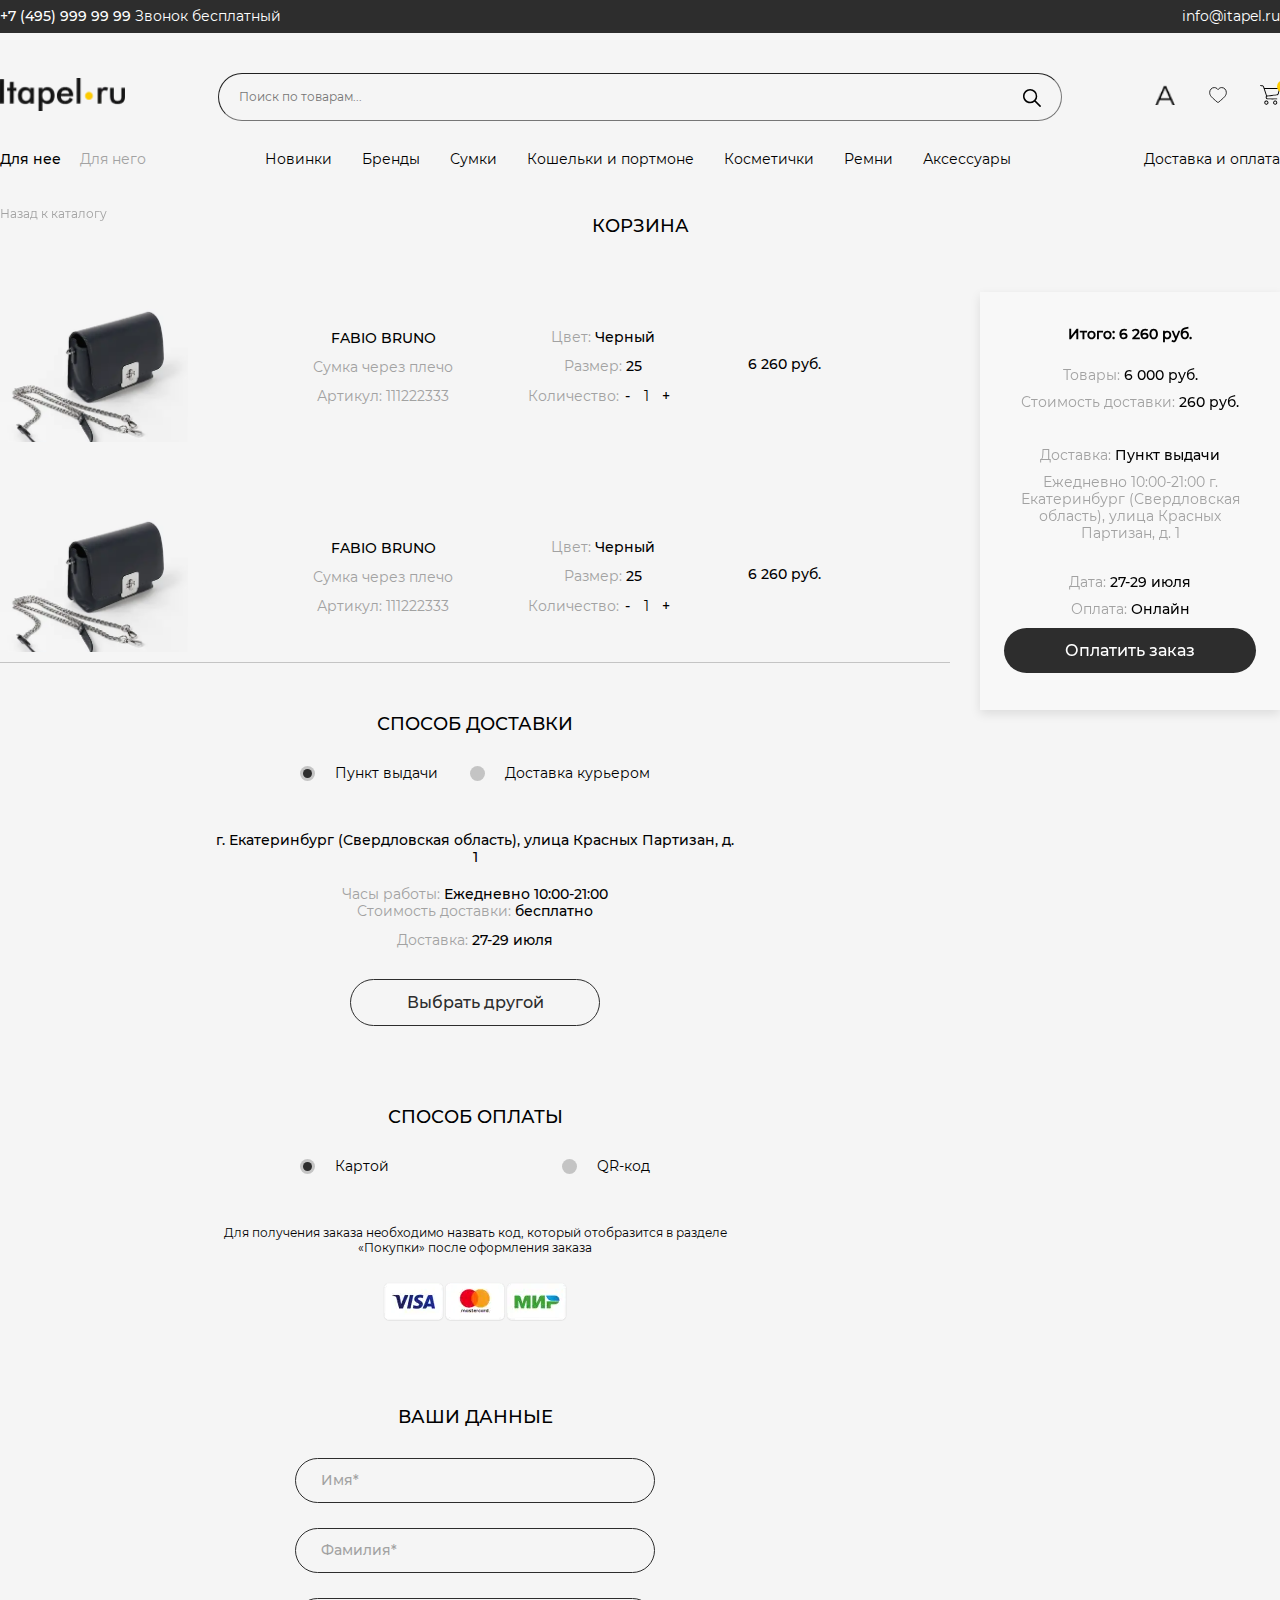
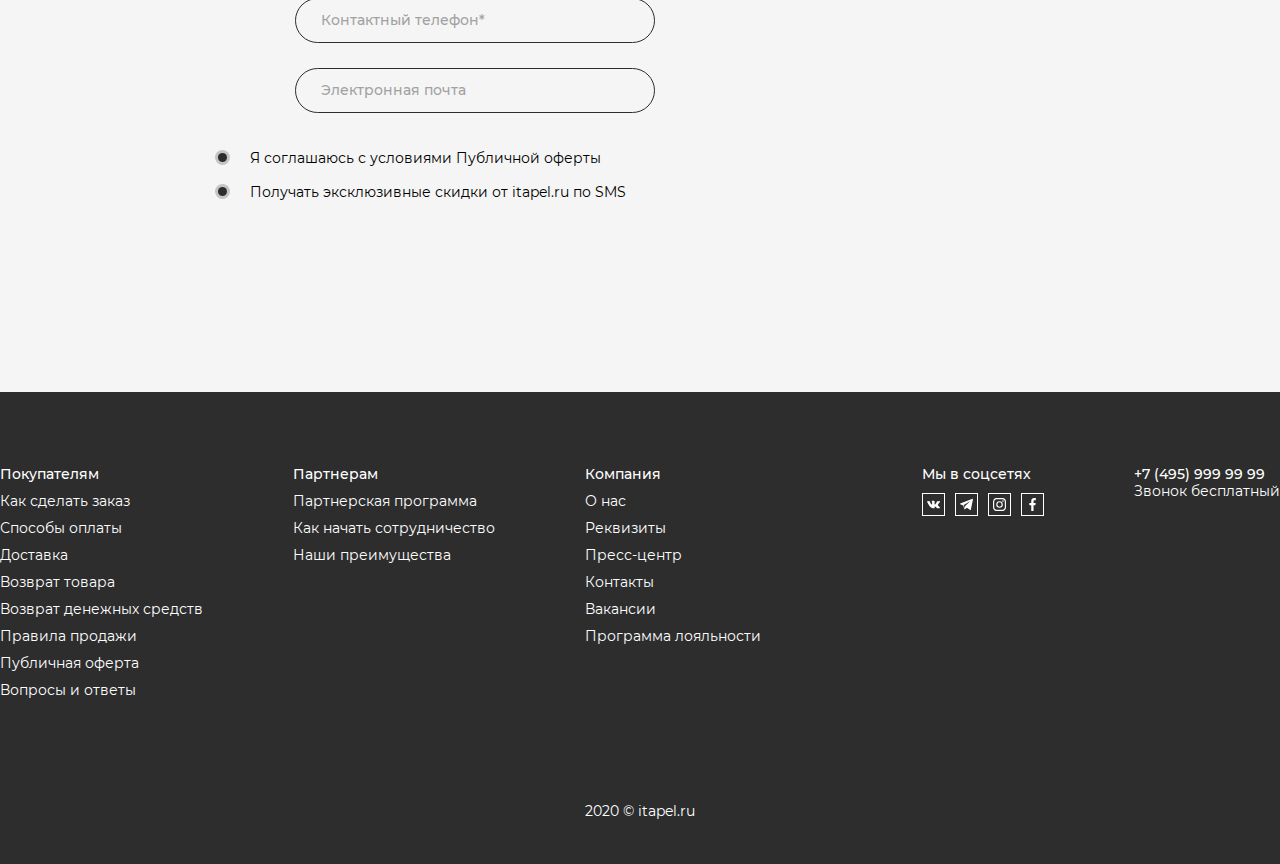
==== commit 47805204: "Updates" ====
--- a/basket.html
+++ b/basket.html
@@ -14,7 +14,7 @@
 <meta name="msapplication-TileColor" content="#da532c"> <meta name="msapplication-TileImage" content="img/favicons//mstile-144x144.png"> <meta name="theme-color" content="#ffffff">-  <script src="js/vendor.js" defer></script>  <script src="js/general.js" defer></script>  <link rel="stylesheet" href="css/main.css"></head><body class="page">  <header class="header fixed-search">  <div class="header__top-row">    <a href="tel:+7 495 615-86-55" class="header__phone"><span>+7 (495) 999 99 99</span> Звонок бесплатный</a>    <a href="" class="header__mail">info@itapel.ru</a>  </div>  <section class="header__main">    <div class="header__sections">      <a class="header__link" href="index.html">        <picture><source srcset="img/itapel__logo.webp" type="image/webp"><img src="img/itapel__logo.png" alt="" class="header__logo"></picture>      </a>      <div class="header__search-wrap">        <a href="#" class="header__hamb" data-turbolinks="false">          <svg width="17" height="12">          <use xlink:href="img/sprites/sprite.svg#hamb"></use>          </svg>        </a>        <form action="" class="header__form">          <input class="fixed-search-input header__search-input" type="search" name="search" placeholder="Поиск по товарам...">          <button type="submit" class="header__search-button"><span>Отправить</span>            <svg width="13" height="13">              <use xlink:href="img/sprites/sprite.svg#icon__search"></use>            </svg>          </button>        </form>      </div >      <section class="user">  <ul class="user__list user__list--logged list-style">    <li class="user__point user__point--enter">      <a href="#" class="user__link user__link--enter get-popup" data-popup="enter" data-turbolinks="false"><span>Вход</span>        <svg width="14" height="14">          <use xlink:href="img/sprites/sprite.svg#icon__logged"></use>        </svg>      </a>      <ul class="user__info list-style">        <li>          <a href="">Личные данные</a>        </li>        <li>          <a href="">Мои заказы</a>        </li>        <li>          <a href="">Мои скидки</a>        </li>        <li>          <a href="">Уведомления</a>          <button class="user__notification" type="button" style="pointer-events: none;"></button>        </li>        <li>          <form action="" class="user__exit">            <a href="" class="user__exit-link">Выйти</a>          </form>        </li>      </ul>    </li>    <li class="user__point">      <a href="#" class="user__link user__link--fav" data-turbolinks="false"><span>Избранное</span>        <svg width="16" height="16">          <use xlink:href="img/sprites/sprite.svg#icon__heart"></use>        </svg>    </a>    </li>    <li class="user__point user__point--basket">      <button class="user__basket-notification" type="button" style="pointer-events: none;"><span>3</span></button>      <a href="" class="user__link user__link--basket"><span>Корзина</span>        <svg width="14" height="14">          <use xlink:href="img/sprites/sprite.svg#icon__basket"></use>        </svg>      </a>      <div class="user__basket">        <ul class="user__basket-menu">          <li class="user__basket-item">            <div class="user__basket-img" style="background: no-repeat center url('img/basket__preview-img.png');"></div>            <ul>              <li class="user__product-brand">Fabio bruno</li>              <li class="user__product-title">Сумка через плечо</li>              <li class="user__product-price">6 260 руб.</li>            </ul>          </li>          <li class="user__basket-item">            <div class="user__basket-img" style="background: no-repeat center url('img/basket__preview-img.png');"></div>            <ul>              <li class="user__product-brand">Fabio bruno</li>              <li class="user__product-title">Сумка через плечо</li>              <li class="user__product-price">6 260 руб.</li>            </ul>          </li>          <li class="user__basket-item">            <div class="user__basket-img" style="background: no-repeat center url('img/basket__preview-img.png');"></div>            <ul>              <li class="user__product-brand">Fabio bruno</li>              <li class="user__product-title">Сумка через плечо</li>              <li class="user__product-price">6 260 руб.</li>            </ul>          </li>        </ul>        <p class="user__basket-price"><span>Итого: </span>6 260 руб.</p>        <a class="button" href="">Перейти в корзину</a>      </div>    </li>  </ul></section>    </div>    <div class="header__sections header__sections--menu">      <nav class="navigation">+  <script src="js/vendor.js" defer></script>  <script src="js/general.js" defer></script>  <link rel="stylesheet" href="css/main.css"></head><body class="page">  <header class="header fixed-search">  <div class="header__top-row">    <a href="tel:+7 495 615-86-55" class="header__phone"><span>+7 (495) 999 99 99</span> Звонок бесплатный</a>    <a href="" class="header__mail">info@itapel.ru</a>  </div>  <section class="header__main">    <div class="header__sections">      <a class="header__link" href="index.html">        <picture><source srcset="img/itapel__logo.webp" type="image/webp"><img src="img/itapel__logo.png" alt="" class="header__logo"></picture>      </a>      <div class="header__search-wrap">        <a href="#" class="header__hamb" data-click="header-menu" data-turbolinks="false">          <svg width="17" height="12">          <use xlink:href="img/sprites/sprite.svg#hamb"></use>          </svg>        </a>        <form action="" class="header__form">          <input class="fixed-search-input header__search-input" type="search" name="search" placeholder="Поиск по товарам...">          <button type="button" class="header__search-button" data-click="header-search"><span>Отправить</span>            <svg width="13" height="13">              <use xlink:href="img/sprites/sprite.svg#icon__search"></use>            </svg>          </button>        </form>      </div >      <section class="user">  <ul class="user__list user__list--logged list-style">    <li class="user__point user__point--enter">      <a href="#" class="user__link user__link--enter get-popup" data-popup="enter" data-turbolinks="false"><span>Вход</span>        <svg width="14" height="14">          <use xlink:href="img/sprites/sprite.svg#icon__logged"></use>        </svg>      </a>      <ul class="user__info list-style">        <li>          <a href="">Личные данные</a>        </li>        <li>          <a href="">Мои заказы</a>        </li>        <li>          <a href="">Мои скидки</a>        </li>        <li>          <a href="">Уведомления</a>          <button class="user__notification" type="button" style="pointer-events: none;"></button>        </li>        <li>          <form action="" class="user__exit">            <a href="" class="user__exit-link">Выйти</a>          </form>        </li>      </ul>    </li>    <li class="user__point">      <a href="#" class="user__link user__link--fav" data-turbolinks="false"><span>Избранное</span>        <svg width="16" height="16">          <use xlink:href="img/sprites/sprite.svg#icon__heart"></use>        </svg>    </a>    </li>    <li class="user__point user__point--basket">      <p class="user__basket-notification" type="button" style="pointer-events: none;">3</p>      <a href="" class="user__link user__link--basket"><span>Корзина</span>        <svg width="14" height="14">          <use xlink:href="img/sprites/sprite.svg#icon__basket"></use>        </svg>      </a>      <div class="user__basket">        <ul class="user__basket-menu">          <li class="user__basket-item">            <div class="user__basket-img" style="background: no-repeat center url('img/basket__preview-img.png');"></div>            <ul>              <li class="user__product-brand">Fabio bruno</li>              <li class="user__product-title">Сумка через плечо</li>              <li class="user__product-price">6 260 руб.</li>            </ul>          </li>          <li class="user__basket-item">            <div class="user__basket-img" style="background: no-repeat center url('img/basket__preview-img.png');"></div>            <ul>              <li class="user__product-brand">Fabio bruno</li>              <li class="user__product-title">Сумка через плечо</li>              <li class="user__product-price">6 260 руб.</li>            </ul>          </li>          <li class="user__basket-item">            <div class="user__basket-img" style="background: no-repeat center url('img/basket__preview-img.png');"></div>            <ul>              <li class="user__product-brand">Fabio bruno</li>              <li class="user__product-title">Сумка через плечо</li>              <li class="user__product-price">6 260 руб.</li>            </ul>          </li>        </ul>        <p class="user__basket-price"><span>Итого: </span>6 260 руб.</p>        <a class="button" href="">Перейти в корзину</a>      </div>    </li>  </ul></section>    </div>    <div class="header__sections header__sections--menu">      <nav class="navigation">     <div class="navigation__gender">         <label><input type="radio" name="gender" checked><span>Для нее</span></label>         <label><input type="radio" name="gender"><span>Для него</span></label>@@ -23,7 +23,7 @@
     <a href="" class="navigation__payment">Доставка и оплата</a>  </nav>-    </div>  </section></header>  <main class= "page__main">    <section class="breadcrumbs">      <a href="" class="basket__back-link breadcrumbs__link breadcrumbs__link--back">Назад к покупкам</a>    </section>    <section class="basket">      <h1 class="basket__title title">Корзина</h1>      <div class="basket__wrapper">        <div class="basket__left">          <ul class="basket__list">            <li class="basket__item">              <a href="product.html" class="basket__img">                <picture><source srcset="img/item.webp" type="image/webp"><img src="img/item.png" alt=""></picture>              </a>              <div class="basket__body">                <div class="basket__info">                  <a href="product.html" class="basket__name">FABIO BRUNO</a>                  <p class="basket__grey basket__desc">Сумка через плечо </p>                  <p class="basket__grey basket__article">Артикул: 111222333</p>                </div>                <div class="basket__options">                  <p class="basket__row basket__color"><span>Цвет: </span>Черный</p>                  <p class="basket__row basket__size"><span>Размер: </span>25</p>                  <div class="basket__row basket__ctrl">                    <span>Количество: </span>                    <div class="basket__counter">                      <button class="basket__control basket__control--min">-</button>                      <input type="number" class="basket__input" value="1">                      <button class="basket__control basket__control--max">+</button>                    </div>                  </div>                </div>                <p class="basket__price">6 260 руб.</p>              </div>              <button class="basket__del"></button>              <a href="#" class="add-fav basket__fav" data-turbolinks="false">                <span>Переместить в избранное</span>                <svg width="24" height="22">                  <use xlink:href="img/sprites/sprite.svg#icon__heart"></use>                </svg>              </a>            </li>            <li class="basket__item">              <a href="product.html" class="basket__img">                <picture><source srcset="img/item.webp" type="image/webp"><img src="img/item.png" alt=""></picture>              </a>              <div class="basket__body">                <div class="basket__info">                  <a href="product.html" class="basket__name">FABIO BRUNO</a>                  <p class="basket__grey basket__desc">Сумка через плечо </p>                  <p class="basket__grey basket__article">Артикул: 111222333</p>                </div>                <div class="basket__options">                  <p class="basket__row basket__color"><span>Цвет: </span>Черный</p>                  <p class="basket__row basket__size"><span>Размер: </span>25</p>                  <div class="basket__row basket__ctrl">                    <span>Количество: </span>                    <div class="basket__counter">                      <button class="basket__control basket__control--min">-</button>                      <input type="number" class="basket__input" value="1">                      <button class="basket__control basket__control--max">+</button>                    </div>                  </div>                </div>                <p class="basket__price">6 260 руб.</p>              </div>              <button class="basket__del"></button>              <a href="#" class="add-fav basket__fav" data-turbolinks="false">                <span>Переместить в избранное</span>                <svg width="24" height="22">                  <use xlink:href="img/sprites/sprite.svg#icon__heart"></use>                </svg>              </a>            </li>          </ul>          <form class="order-form">            <div class="order-form__item">              <h2 class="order-form__title title">СПОСОБ ДОСТАВКИ</h2>              <div class="order-form__row">                <label class="radio">                  <input class="radio__input" type="radio" name="delivery" value="Мужской" checked>                  <span class="radio__circle"></span>                  <p>Пункт выдачи</p>                </label>                <label class="radio">                  <input class="radio__input" type="radio" name="delivery" value="Мужской">                  <span class="radio__circle"></span>                  <p>Доставка курьером</p>                </label>              </div>              <p class="order-form__adress">г. Екатеринбург (Свердловская область), улица Красных Партизан, д. 1</p>              <p class="order-form__text"><span>Часы работы:</span> Ежедневно 10:00-21:00</p>              <p class="order-form__text order-form__text--price"><span>Стоимость доставки:</span> бесплатно</p>              <p class="order-form__text order-form__text--date"><span>Доставка:</span> 27-29 июля</p>              <button class="button button--thin">Выбрать другой</button>            </div>            <div class="order-form__item">              <h2 class="order-form__title title">СПОСОБ ОПЛАТЫ</h2>              <div class="order-form__row">                <label class="radio">                  <input class="radio__input" type="radio" name="pay" value="Мужской" checked>                  <span class="radio__circle"></span>                  <p>Картой</p>                </label>                <label class="radio">                  <input class="radio__input" type="radio" name="pay" value="Мужской">                  <span class="radio__circle"></span>                  <p>QR-код</p>                </label>              </div>             <p class="order-form__small">Для получения заказа необходимо назвать код, который отобразится в разделе «Покупки» после оформления заказа</p>              <picture><source srcset="img/plat.webp" type="image/webp"><img src="img/plat.png" alt="" class="order-form__icons"></picture>            </div>            <div class="order-form__item">              <h2 class="order-form__title title">ВАШИ ДАННЫЕ</h2>              <input class="input" type="text" placeholder="Имя*">              <input class="input" type="text" placeholder="Фамилия*">              <input class="input" type="tel" placeholder="Контактный телефон*">              <input class="input" type="email" placeholder="Электронная почта">              <div class="order-form__bottom">                <label class="radio">                  <input class="radio__input" type="checkbox"  checked>                  <span class="radio__circle"></span>                  <p>Я соглашаюсь с условиями <a href=""> Публичной оферты</a></p>                </label>                <label class="radio">                  <input class="radio__input" type="checkbox"  checked>                  <span class="radio__circle"></span>                  <p>Получать эксклюзивные скидки от itapel.ru по SMS</p>                </label>              </div>            </div>          </form>        </div>        <div class="basket__pay">          <h4 class="basket__result">Итого: 6 260 руб.</h4>          <p class="basket__row"><span>Товары: </span> 6 000 руб.</p>          <p class="basket__row basket__delivery"><span>Стоимость доставки:</span> 260 руб.</p>          <p class="basket__row"><span>Доставка:</span>  Пункт выдачи</span></p>          <p class="basket__row basket__adress"><span>Ежедневно 10:00-21:00 г. Екатеринбург (Свердловская область), улица Красных Партизан, д. 1</span> </p>          <p class="basket__row"><span>Дата:</span>  27-29 июля</span></p>          <p class="basket__row"><span>Оплата:</span> Онлайн</p>          <button class="button" form="order-form" type="submit">Оплатить заказ</button>        </div>      </div>    </section>  </main>  <footer class="page__footer footer">+    </div>  </section></header>  <main class= "page__main">    <section class="breadcrumbs">      <a class="breadcrumbs__link breadcrumbs__link--back" href="">Назад <span>к каталогу</span></a>    </section>    <section class="basket">      <h1 class="basket__title title">Корзина</h1>      <div class="basket__wrapper">        <div class="basket__left">          <ul class="basket__list">            <li class="basket__item">              <a href="product.html" class="basket__img">                <picture><source srcset="img/item.webp" type="image/webp"><img src="img/item.png" alt=""></picture>              </a>              <div class="basket__body">                <div class="basket__info">                  <a href="product.html" class="basket__name">FABIO BRUNO</a>                  <p class="basket__grey basket__desc">Сумка через плечо </p>                  <p class="basket__grey basket__article">Артикул: 111222333</p>                </div>                <div class="basket__options">                  <p class="basket__row basket__color"><span>Цвет: </span>Черный</p>                  <p class="basket__row basket__size"><span>Размер: </span>25</p>                  <div class="basket__row basket__ctrl">                    <span>Количество: </span>                    <div class="basket__counter">                      <button class="basket__control basket__control--min">-</button>                      <input type="number" class="basket__input" value="1">                      <button class="basket__control basket__control--max">+</button>                    </div>                  </div>                </div>                <p class="basket__price">6 260 руб.</p>              </div>              <button class="basket__del"></button>              <a href="#" class="add-fav basket__fav" data-turbolinks="false">                <span>Переместить в избранное</span>                <svg width="24" height="22">                  <use xlink:href="img/sprites/sprite.svg#icon__heart"></use>                </svg>              </a>            </li>            <li class="basket__item">              <a href="product.html" class="basket__img">                <picture><source srcset="img/item.webp" type="image/webp"><img src="img/item.png" alt=""></picture>              </a>              <div class="basket__body">                <div class="basket__info">                  <a href="product.html" class="basket__name">FABIO BRUNO</a>                  <p class="basket__grey basket__desc">Сумка через плечо </p>                  <p class="basket__grey basket__article">Артикул: 111222333</p>                </div>                <div class="basket__options">                  <p class="basket__row basket__color"><span>Цвет: </span>Черный</p>                  <p class="basket__row basket__size"><span>Размер: </span>25</p>                  <div class="basket__row basket__ctrl">                    <span>Количество: </span>                    <div class="basket__counter">                      <button class="basket__control basket__control--min">-</button>                      <input type="number" class="basket__input" value="1">                      <button class="basket__control basket__control--max">+</button>                    </div>                  </div>                </div>                <p class="basket__price">6 260 руб.</p>              </div>              <button class="basket__del"></button>              <a href="#" class="add-fav basket__fav" data-turbolinks="false">                <span>Переместить в избранное</span>                <svg width="24" height="22">                  <use xlink:href="img/sprites/sprite.svg#icon__heart"></use>                </svg>              </a>            </li>          </ul>          <form class="order-form">            <div class="order-form__item">              <h2 class="order-form__title title">СПОСОБ ДОСТАВКИ</h2>              <div class="order-form__row">                <label class="radio">                  <input class="radio__input" type="radio" name="delivery" value="Мужской" checked>                  <span class="radio__circle"></span>                  <p>Пункт выдачи</p>                </label>                <label class="radio">                  <input class="radio__input" type="radio" name="delivery" value="Мужской">                  <span class="radio__circle"></span>                  <p>Доставка курьером</p>                </label>              </div>              <p class="order-form__adress">г. Екатеринбург (Свердловская область), улица Красных Партизан, д. 1</p>              <p class="order-form__text"><span>Часы работы:</span> Ежедневно 10:00-21:00</p>              <p class="order-form__text order-form__text--price"><span>Стоимость доставки:</span> бесплатно</p>              <p class="order-form__text order-form__text--date"><span>Доставка:</span> 27-29 июля</p>              <button class="button button--thin get-popup" data-popup="map">Выбрать другой</button>            </div>            <div class="order-form__item">              <h2 class="order-form__title title">СПОСОБ ОПЛАТЫ</h2>              <div class="order-form__row">                <label class="radio">                  <input class="radio__input" type="radio" name="pay" value="Мужской" checked>                  <span class="radio__circle"></span>                  <p>Картой</p>                </label>                <label class="radio">                  <input class="radio__input" type="radio" name="pay" value="Мужской">                  <span class="radio__circle"></span>                  <p>QR-код</p>                </label>              </div>             <p class="order-form__small">Для получения заказа необходимо назвать код, который отобразится в разделе «Покупки» после оформления заказа</p>              <picture><source srcset="img/plat.webp" type="image/webp"><img src="img/plat.png" alt="" class="order-form__icons"></picture>            </div>            <div class="order-form__item">              <h2 class="order-form__title title">ВАШИ ДАННЫЕ</h2>              <input class="input" type="text" placeholder="Имя*">              <input class="input" type="text" placeholder="Фамилия*">              <input class="input" type="tel" placeholder="Контактный телефон*">              <input class="input" type="email" placeholder="Электронная почта">              <div class="order-form__bottom">                <label class="radio">                  <input class="radio__input" type="checkbox"  checked>                  <span class="radio__circle"></span>                  <p>Я соглашаюсь с условиями <a href=""> Публичной оферты</a></p>                </label>                <label class="radio">                  <input class="radio__input" type="checkbox"  checked>                  <span class="radio__circle"></span>                  <p>Получать эксклюзивные скидки от itapel.ru по SMS</p>                </label>              </div>            </div>          </form>        </div>        <div class="basket__pay">          <h4 class="basket__result">Итого: 6 260 руб.</h4>          <p class="basket__row"><span>Товары: </span> 6 000 руб.</p>          <p class="basket__row basket__delivery"><span>Стоимость доставки:</span> 260 руб.</p>          <p class="basket__row"><span>Доставка:</span>  Пункт выдачи</span></p>          <p class="basket__row basket__adress"><span>Ежедневно 10:00-21:00 г. Екатеринбург (Свердловская область), улица Красных Партизан, д. 1</span> </p>          <p class="basket__row"><span>Дата:</span>  27-29 июля</span></p>          <p class="basket__row"><span>Оплата:</span> Онлайн</p>          <button class="button" form="order-form" type="submit">Оплатить заказ</button>        </div>      </div>    </section>  </main>  <footer class="page__footer footer">   <div class="footer__inner">     <div class="footer__menu">       <div class="footer__col dropdown" data-dropdown>@@ -102,229 +102,5 @@
   </div>   <span class="footer__copyright">2020 © itapel.ru</span> </footer>-<div class="popup popup--fast" data-popup="fast">-  <div class="popup__wrapper">-    <div class="popup__content">-      <button class="popup__close">-        <svg>-          <use xlink:href="img/sprites/sprite.svg#icon__close"></use>-        </svg>-      </button>-      <div class="card tabs">-        <div class="card__images">-          <div class="card__inner tabs__content tabs__content--active" data-content="1">-            <ul class="card__list">-              <li class="card__item"><picture><source srcset="img/item.webp" type="image/webp"><img src="img/item.png" alt=""></picture></li>-              <li class="card__item"><picture><source srcset="img/b1.webp" type="image/webp"><img src="img/b1.png" alt=""></picture></li>-              <li class="card__item"><picture><source srcset="img/b1.webp" type="image/webp"><img src="img/b1.png" alt=""></picture></li>-              <li class="card__item"><picture><source srcset="img/item.webp" type="image/webp"><img src="img/item.png" alt=""></picture></li>-            </ul>-            <ul class="card__sub-list">-              <li class="card__sub-item"><picture><source srcset="img/item.webp" type="image/webp"><img src="img/item.png" alt=""></picture></li>-              <li class="card__sub-item"><picture><source srcset="img/item.webp" type="image/webp"><img src="img/item.png" alt=""></picture></li>-              <li class="card__sub-item"><picture><source srcset="img/item.webp" type="image/webp"><img src="img/item.png" alt=""></picture></li>-              <li class="card__sub-item"><picture><source srcset="img/item.webp" type="image/webp"><img src="img/item.png" alt=""></picture></li>-            </ul>-          </div>-          <div class="card__inner tabs__content" data-content="2">-            <ul class="card__list">-              <li class="card__item"><picture><source srcset="img/item.webp" type="image/webp"><img src="img/item.png" alt=""></picture></li>-              <li class="card__item"><picture><source srcset="img/b1.webp" type="image/webp"><img src="img/b1.png" alt=""></picture></li>-              <li class="card__item"><picture><source srcset="img/b1.webp" type="image/webp"><img src="img/b1.png" alt=""></picture></li>-              <li class="card__item"><picture><source srcset="img/item.webp" type="image/webp"><img src="img/item.png" alt=""></picture></li>-            </ul>-            <ul class="card__sub-list">-              <li class="card__sub-item"><picture><source srcset="img/item.webp" type="image/webp"><img src="img/item.png" alt=""></picture></li>-              <li class="card__sub-item"><picture><source srcset="img/item.webp" type="image/webp"><img src="img/item.png" alt=""></picture></li>-              <li class="card__sub-item"><picture><source srcset="img/item.webp" type="image/webp"><img src="img/item.png" alt=""></picture></li>-              <li class="card__sub-item"><picture><source srcset="img/item.webp" type="image/webp"><img src="img/item.png" alt=""></picture></li>-            </ul>-          </div>-          <div class="card__inner tabs__content" data-content="3">-            <ul class="card__list">-              <li class="card__item"><picture><source srcset="img/item.webp" type="image/webp"><img src="img/item.png" alt=""></picture></li>-              <li class="card__item"><picture><source srcset="img/b1.webp" type="image/webp"><img src="img/b1.png" alt=""></picture></li>-              <li class="card__item"><picture><source srcset="img/b1.webp" type="image/webp"><img src="img/b1.png" alt=""></picture></li>-              <li class="card__item"><picture><source srcset="img/item.webp" type="image/webp"><img src="img/item.png" alt=""></picture></li>-            </ul>-            <ul class="card__sub-list">-              <li class="card__sub-item"><picture><source srcset="img/item.webp" type="image/webp"><img src="img/item.png" alt=""></picture></li>-              <li class="card__sub-item"><picture><source srcset="img/item.webp" type="image/webp"><img src="img/item.png" alt=""></picture></li>-              <li class="card__sub-item"><picture><source srcset="img/item.webp" type="image/webp"><img src="img/item.png" alt=""></picture></li>-              <li class="card__sub-item"><picture><source srcset="img/item.webp" type="image/webp"><img src="img/item.png" alt=""></picture></li>-            </ul>-          </div>-        </div>-        <div class="card__content">-          <h1 class="card__name">FABIO BRUNO</h1>-          <p class="card__desc">Сумка через плечо </p>-          <div class="card__prices">-            <p class="card__old-price">6 260 руб.</p>-            <p class="card__price">6 260 руб.</p>-          </div>-          <ul class="card__char">-            <li><span>Материал:</span> Натуральная кожа</li>-            <li><span>Сезон:</span> Лето, Демисезон, Весна</li>-            <li><span>Цвет:</span> Черный</li>-          </ul>-          <ul class="card__tabs tabs__list">-            <li class="tabs__item tabs__item--active" data-tab="1">-              <picture><source srcset="img/item.webp" type="image/webp"><img src="img/item.png" alt=""></picture>-            </li>-            <li class="tabs__item" data-tab="2">-              <picture><source srcset="img/item.webp" type="image/webp"><img src="img/item.png" alt=""></picture>-            </li>-            <li class="tabs__item" data-tab="3">-              <picture><source srcset="img/item.webp" type="image/webp"><img src="img/item.png" alt=""></picture>-            </li>-          </ul>-          <ul class="card__sizes">-            <li class="card__size">-              <input id="r11"  type="radio" name="radio1">-              <label for="r11">XS</label>-            </li>-            <li class="card__size">-              <input id="r21"  type="radio" name="radio1" checked>-              <label for="r21">S</label>-            </li>-            <li class="card__size">-              <input id="r31"  type="radio" name="radio1">-              <label for="r31">M</label>-            </li>-            <li class="card__size">-              <input id="r41"  type="radio" name="radio1">-              <label for="r41">L</label>-            </li>-            <li class="card__size">-              <input id="r51"  type="radio" name="radio1">-              <label for="r51">XL</label>-            </li>-          </ul>-          <p class="card__table">Таблица размеров</p>-          <div class="card__control">-            <a href="#" data-turbolinks="false" class="card__button button">Добавить в корзину</a>-            <a href="#" class="add-fav" data-turbolinks="false">-              <svg width="24" height="22">-                <use xlink:href="img/sprites/sprite.svg#icon__heart"></use>-              </svg>-            </a>-          </div>-          <a href="#" data-turbolinks="false" class="card__one-click get-popup" data-popup="one-click">Купить в один клик</a>-        </div>-      </div>-    </div>-  </div>-</div>--<div class="popup  popup--one-click" data-popup="one-click">-  <div class="popup__wrapper">-    <div class="popup__content">-      <button class="popup__close">-        <svg>-          <use xlink:href="img/sprites/sprite.svg#icon__close"></use>-        </svg>-      </button>-      <div class="one-click">-        <h2 class="one-click__title title">КУПИТЬ ТОВАР В ОДИН КЛИК</h2>-        <form action="">-          <input type="text" class="input" placeholder="Ваше имя">-          <input type="tel" class="input" placeholder="Телефон " required>-          <button class="one-click__button button">Отправить</button>-        </form>-      </div>-    </div>-  </div>-</div>-<div class="popup popup--one-click" data-popup="enter">-  <div class="popup__wrapper">-    <div class="popup__content">-      <button class="popup__close">-        <svg>-          <use xlink:href="img/sprites/sprite.svg#icon__close"></use>-        </svg>-      </button>-      <div class="one-click">-        <p class="one-click__title title">ВОЙТИ / <a class="get-popup" data-popup="reg" href="#">СОЗДАТЬ ПРОФИЛЬ</a></p>-        <form action="">-          <input type="email" class="input" placeholder="Email" required>-          <input type="password" class="input" placeholder="Пароль" required>-          <button class="one-click__button button">Войти</button>-        </form>-      </div>-    </div>-  </div>-</div>-<div class="popup popup--reg popup--one-click" data-popup="reg">-  <div class="popup__wrapper">-    <div class="popup__content">-      <button class="popup__close">-        <svg>-          <use xlink:href="img/sprites/sprite.svg#icon__close"></use>-        </svg>-      </button>-      <div class="one-click">-        <p class="one-click__title title"><a class="get-popup" data-popup="enter" href="#">ВОЙТИ</a> / СОЗДАТЬ ПРОФИЛЬ</p>-        <form action="" class="organization">-          <input type="text" class="input" placeholder="Ваше имя" required>-          <input type="text" class="input organization__input" placeholder="Ваша организация" required>-          <input type="tel" class="input organization__input" placeholder="+7 ___ __ __" required>-          <input type="email" class="input" placeholder="Email" required>-          <input type="password" class="input" placeholder="Придумайте пароль " required>-          <button class="one-click__button button">Зарегистрироваться </button>-          <label class="radio">-            <input type="checkbox" name="ff" class="radio__input organization__checkbox">-            <span class="radio__circle"></span>-            <span class="radio__text">Я оптовый покупатель</span>-          </label>-          <label class="radio">-            <input type="checkbox" name="ff" class="radio__input" checked>-            <span class="radio__circle"></span>-            <span class="radio__text">Я согласен с условиями <a href="">Публичной оферты</a></span>-          </label>-        </form>-      </div>-    </div>-  </div>-</div>--<div class="popup  popup--one-click" data-popup="adress">-  <div class="popup__wrapper">-    <div class="popup__content">-      <button class="popup__close">-        <svg>-          <use xlink:href="img/sprites/sprite.svg#icon__close"></use>-        </svg>-      </button>-      <div class="one-click">-        <h2 class="one-click__title title">ДОБАВИТЬ АДРЕС ДОСТАВКИ</h2>-        <form action="">-          <input type="text" class="input adress" placeholder="Адрес">-          <button class="one-click__button button">Добавить</button>-        </form>-      </div>-    </div>-  </div>-</div>--<div class="popup  popup--one-click" data-popup="company">-  <div class="popup__wrapper">-    <div class="popup__content">-      <button class="popup__close">-        <svg>-          <use xlink:href="img/sprites/sprite.svg#icon__close"></use>-        </svg>-      </button>-      <div class="one-click">-        <h2 class="one-click__title title">ДОБАВИТЬ РЕКВИЗИТЫ</h2>-        <form action="">-          <input type="text" class="input adress" placeholder="Юр. Адрес">-          <input type="text" class="input" placeholder="Название компании">-          <input type="text" class="input" placeholder="ФИО представителя">-          <button class="one-click__button button">Добавить</button>-        </form>-      </div>-    </div>-  </div>-</div>-+<div class="popup popup--fast" data-popup="fast">  <div class="popup__wrapper">    <div class="popup__content">      <button class="popup__close">        <svg>          <use xlink:href="img/sprites/sprite.svg#icon__close"></use>        </svg>      </button>      <div class="card tabs">        <div class="card__images">          <div class="card__inner tabs__content tabs__content--active" data-content="1">            <ul class="card__list">              <li class="card__item"><picture><source srcset="img/item.webp" type="image/webp"><img src="img/item.png" alt=""></picture></li>              <li class="card__item"><picture><source srcset="img/b1.webp" type="image/webp"><img src="img/b1.png" alt=""></picture></li>              <li class="card__item"><picture><source srcset="img/b1.webp" type="image/webp"><img src="img/b1.png" alt=""></picture></li>              <li class="card__item"><picture><source srcset="img/item.webp" type="image/webp"><img src="img/item.png" alt=""></picture></li>            </ul>            <ul class="card__sub-list">              <li class="card__sub-item"><picture><source srcset="img/item.webp" type="image/webp"><img src="img/item.png" alt=""></picture></li>              <li class="card__sub-item"><picture><source srcset="img/item.webp" type="image/webp"><img src="img/item.png" alt=""></picture></li>              <li class="card__sub-item"><picture><source srcset="img/item.webp" type="image/webp"><img src="img/item.png" alt=""></picture></li>              <li class="card__sub-item"><picture><source srcset="img/item.webp" type="image/webp"><img src="img/item.png" alt=""></picture></li>            </ul>          </div>          <div class="card__inner tabs__content" data-content="2">            <ul class="card__list">              <li class="card__item"><picture><source srcset="img/item.webp" type="image/webp"><img src="img/item.png" alt=""></picture></li>              <li class="card__item"><picture><source srcset="img/b1.webp" type="image/webp"><img src="img/b1.png" alt=""></picture></li>              <li class="card__item"><picture><source srcset="img/b1.webp" type="image/webp"><img src="img/b1.png" alt=""></picture></li>              <li class="card__item"><picture><source srcset="img/item.webp" type="image/webp"><img src="img/item.png" alt=""></picture></li>            </ul>            <ul class="card__sub-list">              <li class="card__sub-item"><picture><source srcset="img/item.webp" type="image/webp"><img src="img/item.png" alt=""></picture></li>              <li class="card__sub-item"><picture><source srcset="img/item.webp" type="image/webp"><img src="img/item.png" alt=""></picture></li>              <li class="card__sub-item"><picture><source srcset="img/item.webp" type="image/webp"><img src="img/item.png" alt=""></picture></li>              <li class="card__sub-item"><picture><source srcset="img/item.webp" type="image/webp"><img src="img/item.png" alt=""></picture></li>            </ul>          </div>          <div class="card__inner tabs__content" data-content="3">            <ul class="card__list">              <li class="card__item"><picture><source srcset="img/item.webp" type="image/webp"><img src="img/item.png" alt=""></picture></li>              <li class="card__item"><picture><source srcset="img/b1.webp" type="image/webp"><img src="img/b1.png" alt=""></picture></li>              <li class="card__item"><picture><source srcset="img/b1.webp" type="image/webp"><img src="img/b1.png" alt=""></picture></li>              <li class="card__item"><picture><source srcset="img/item.webp" type="image/webp"><img src="img/item.png" alt=""></picture></li>            </ul>            <ul class="card__sub-list">              <li class="card__sub-item"><picture><source srcset="img/item.webp" type="image/webp"><img src="img/item.png" alt=""></picture></li>              <li class="card__sub-item"><picture><source srcset="img/item.webp" type="image/webp"><img src="img/item.png" alt=""></picture></li>              <li class="card__sub-item"><picture><source srcset="img/item.webp" type="image/webp"><img src="img/item.png" alt=""></picture></li>              <li class="card__sub-item"><picture><source srcset="img/item.webp" type="image/webp"><img src="img/item.png" alt=""></picture></li>            </ul>          </div>        </div>        <div class="card__content">          <h1 class="card__name">FABIO BRUNO</h1>          <p class="card__desc">Сумка через плечо </p>          <div class="card__prices">            <p class="card__old-price">6 260 руб.</p>            <p class="card__price">6 260 руб.</p>          </div>          <ul class="card__char">            <li><span>Материал:</span> Натуральная кожа</li>            <li><span>Сезон:</span> Лето, Демисезон, Весна</li>            <li><span>Цвет:</span> Черный</li>          </ul>          <ul class="card__tabs tabs__list">            <li class="tabs__item tabs__item--active" data-tab="1">              <picture><source srcset="img/item.webp" type="image/webp"><img src="img/item.png" alt=""></picture>            </li>            <li class="tabs__item" data-tab="2">              <picture><source srcset="img/item.webp" type="image/webp"><img src="img/item.png" alt=""></picture>            </li>            <li class="tabs__item" data-tab="3">              <picture><source srcset="img/item.webp" type="image/webp"><img src="img/item.png" alt=""></picture>            </li>          </ul>          <ul class="card__sizes">            <li class="card__size">              <input id="r11"  type="radio" name="radio1">              <label for="r11">XS</label>            </li>            <li class="card__size">              <input id="r21"  type="radio" name="radio1" checked>              <label for="r21">S</label>            </li>            <li class="card__size">              <input id="r31"  type="radio" name="radio1">              <label for="r31">M</label>            </li>            <li class="card__size">              <input id="r41"  type="radio" name="radio1">              <label for="r41">L</label>            </li>            <li class="card__size">              <input id="r51"  type="radio" name="radio1">              <label for="r51">XL</label>            </li>          </ul>          <p class="card__table">Таблица размеров</p>          <div class="card__control">            <a href="#" data-turbolinks="false" class="card__button button">Добавить в корзину</a>            <a href="#" class="add-fav" data-turbolinks="false">              <svg width="24" height="22">                <use xlink:href="img/sprites/sprite.svg#icon__heart"></use>              </svg>            </a>          </div>          <a href="#" data-turbolinks="false" class="card__one-click get-popup" data-popup="one-click">Купить в один клик</a>        </div>      </div>    </div>  </div></div><div class="popup  popup--one-click" data-popup="one-click">  <div class="popup__wrapper">    <div class="popup__content">      <button class="popup__close">        <svg>          <use xlink:href="img/sprites/sprite.svg#icon__close"></use>        </svg>      </button>      <div class="one-click">        <h2 class="one-click__title title">КУПИТЬ ТОВАР В ОДИН КЛИК</h2>        <form action="">          <input type="text" class="input" placeholder="Ваше имя">          <input type="tel" class="input" placeholder="Телефон " required>          <button class="one-click__button button">Отправить</button>        </form>      </div>    </div>  </div></div><div class="popup popup--one-click" data-popup="enter">  <div class="popup__wrapper">    <div class="popup__content">      <button class="popup__close">        <svg>          <use xlink:href="img/sprites/sprite.svg#icon__close"></use>        </svg>      </button>      <div class="one-click">        <p class="one-click__title title">ВОЙТИ / <a class="get-popup" data-popup="reg" href="#">СОЗДАТЬ ПРОФИЛЬ</a></p>        <form action="">          <input type="email" class="input" placeholder="Email" required>          <input type="password" class="input" placeholder="Пароль" required>          <button class="one-click__button button">Войти</button>        </form>      </div>    </div>  </div></div><div class="popup popup--reg popup--one-click" data-popup="reg">  <div class="popup__wrapper">    <div class="popup__content">      <button class="popup__close">        <svg>          <use xlink:href="img/sprites/sprite.svg#icon__close"></use>        </svg>      </button>      <div class="one-click">        <p class="one-click__title title"><a class="get-popup" data-popup="enter" href="#">ВОЙТИ</a> / СОЗДАТЬ ПРОФИЛЬ</p>        <form action="" class="organization">          <input type="text" class="input" placeholder="Ваше имя" required>          <input type="text" class="input organization__input" placeholder="Ваша организация" required>          <input type="tel" class="input organization__input" placeholder="+7 ___ __ __" required>          <input type="email" class="input" placeholder="Email" required>          <input type="password" class="input" placeholder="Придумайте пароль " required>          <button class="one-click__button button">Зарегистрироваться </button>          <label class="radio">            <input type="checkbox" name="ff" class="radio__input organization__checkbox">            <span class="radio__circle"></span>            <span class="radio__text">Я оптовый покупатель</span>          </label>          <label class="radio">            <input type="checkbox" name="ff" class="radio__input" checked>            <span class="radio__circle"></span>            <span class="radio__text">Я согласен с условиями <a href="">Публичной оферты</a></span>          </label>        </form>      </div>    </div>  </div></div><div class="popup  popup--one-click" data-popup="adress">  <div class="popup__wrapper">    <div class="popup__content">      <button class="popup__close">        <svg>          <use xlink:href="img/sprites/sprite.svg#icon__close"></use>        </svg>      </button>      <div class="one-click">        <h2 class="one-click__title title">ДОБАВИТЬ АДРЕС ДОСТАВКИ</h2>        <form action="">          <input type="text" class="input adress" placeholder="Адрес">          <button class="one-click__button button">Добавить</button>        </form>      </div>    </div>  </div></div><div class="popup  popup--one-click" data-popup="company">  <div class="popup__wrapper">    <div class="popup__content">      <button class="popup__close">        <svg>          <use xlink:href="img/sprites/sprite.svg#icon__close"></use>        </svg>      </button>      <div class="one-click">        <h2 class="one-click__title title">ДОБАВИТЬ РЕКВИЗИТЫ</h2>        <form action="">          <input type="text" class="input adress" placeholder="Юр. Адрес">          <input type="text" class="input" placeholder="Название компании">          <input type="text" class="input" placeholder="ФИО представителя">          <button class="one-click__button button">Добавить</button>        </form>      </div>    </div>  </div></div><div class="popup  popup--map" data-popup="map">  <div class="popup__wrapper popup__wrapper--map">    <div class="popup__content">      <button class="popup__close map-btn">        <svg>          <use xlink:href="img/sprites/sprite.svg#icon__close"></use>        </svg>      </button>      <div class="map">        <div class="map__info">          <div class="map__radio">            <label class="map__label">              <input type="radio" name="map-radio" checked>              <p class="map__radio-title">Все</p>            </label>            <label class="map__label">              <input type="radio" name="map-radio">              <p class="map__radio-title">Пункты выдачи</p>            </label>            <label class="map__label">              <input type="radio" name="map-radio">              <p class="map__radio-title">Постоматы</p>            </label>          </div>          <select class="map__city" name="city">            <option value="value1" selected>Екатеринбург</option>            <option value="value2">Москва</option>            <option value="value3">Тюмень</option>          </select>          <input class="map__search" type="search" placeholder="Поиск по адресам...">          <ul class="map__list list-style">            <li class="map__item-address">              <label class="map__label">                <input type="radio" name="map-address" checked>                <p class="map__address">г. Екатеринбург (Свердловская область), улица Анатолия Мехренцева, д. 38</p>              </label>            </li>            <li class="map__item-address">              <label class="map__label">                <input type="radio" name="map-address">                <p class="map__address">г. Екатеринбург (Свердловская область), улица Анатолия Мехренцева, д. 38</p>              </label>            </li>            <li class="map__item-address">              <label class="map__label">                <input type="radio" name="map-address">                <p class="map__address">г. Екатеринбург (Свердловская область), улица Анатолия Мехренцева, д. 38</p>              </label>            </li>            <li class="map__item-address">              <label class="map__label">                <input type="radio" name="map-address">                <p class="map__address">г. Екатеринбург (Свердловская область), улица Анатолия Мехренцева, д. 38</p>              </label>            </li>            <li class="map__item-address">              <label class="map__label">                <input type="radio" name="map-address">                <p class="map__address">г. Екатеринбург (Свердловская область), улица Анатолия Мехренцева, д. 38</p>              </label>            </li>            <li class="map__item-address">              <label class="map__label">                <input type="radio" name="map-address">                <p class="map__address">г. Екатеринбург (Свердловская область), улица Анатолия Мехренцева, д. 38</p>              </label>            </li>            <li class="map__item-address">              <label class="map__label">                <input type="radio" name="map-address">                <p class="map__address">г. Екатеринбург (Свердловская область), улица Анатолия Мехренцева, д. 38</p>              </label>            </li>          </ul>          <button type="button" class="map__button button">Выбрать</button>        </div>        <div class="map__map">          <div id="map" class="map__loaded"></div>          <picture><source srcset="img/map.webp" type="image/webp"><img src="img/map.png" alt="карта" width="630" height="630"></picture>        </div>      </div>    </div>  </div></div>   <div class="overlay"></div></body></html>